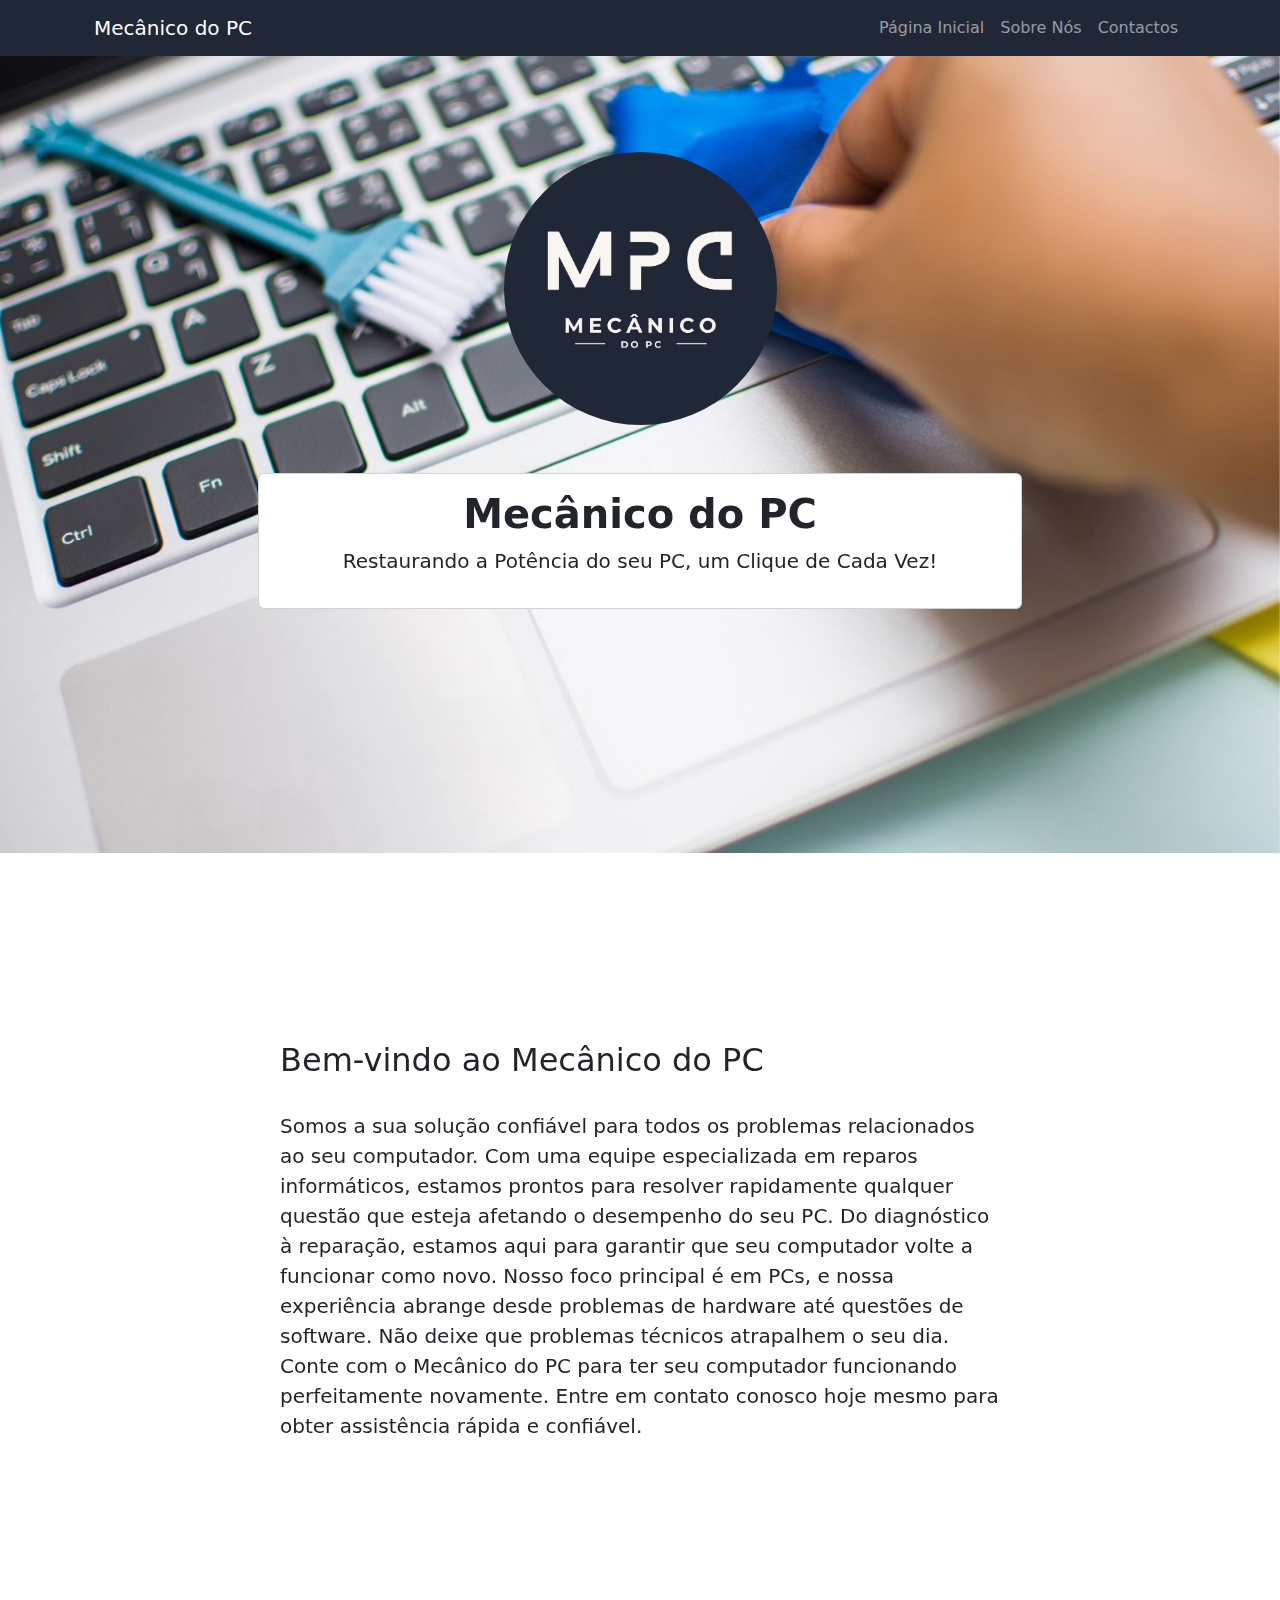
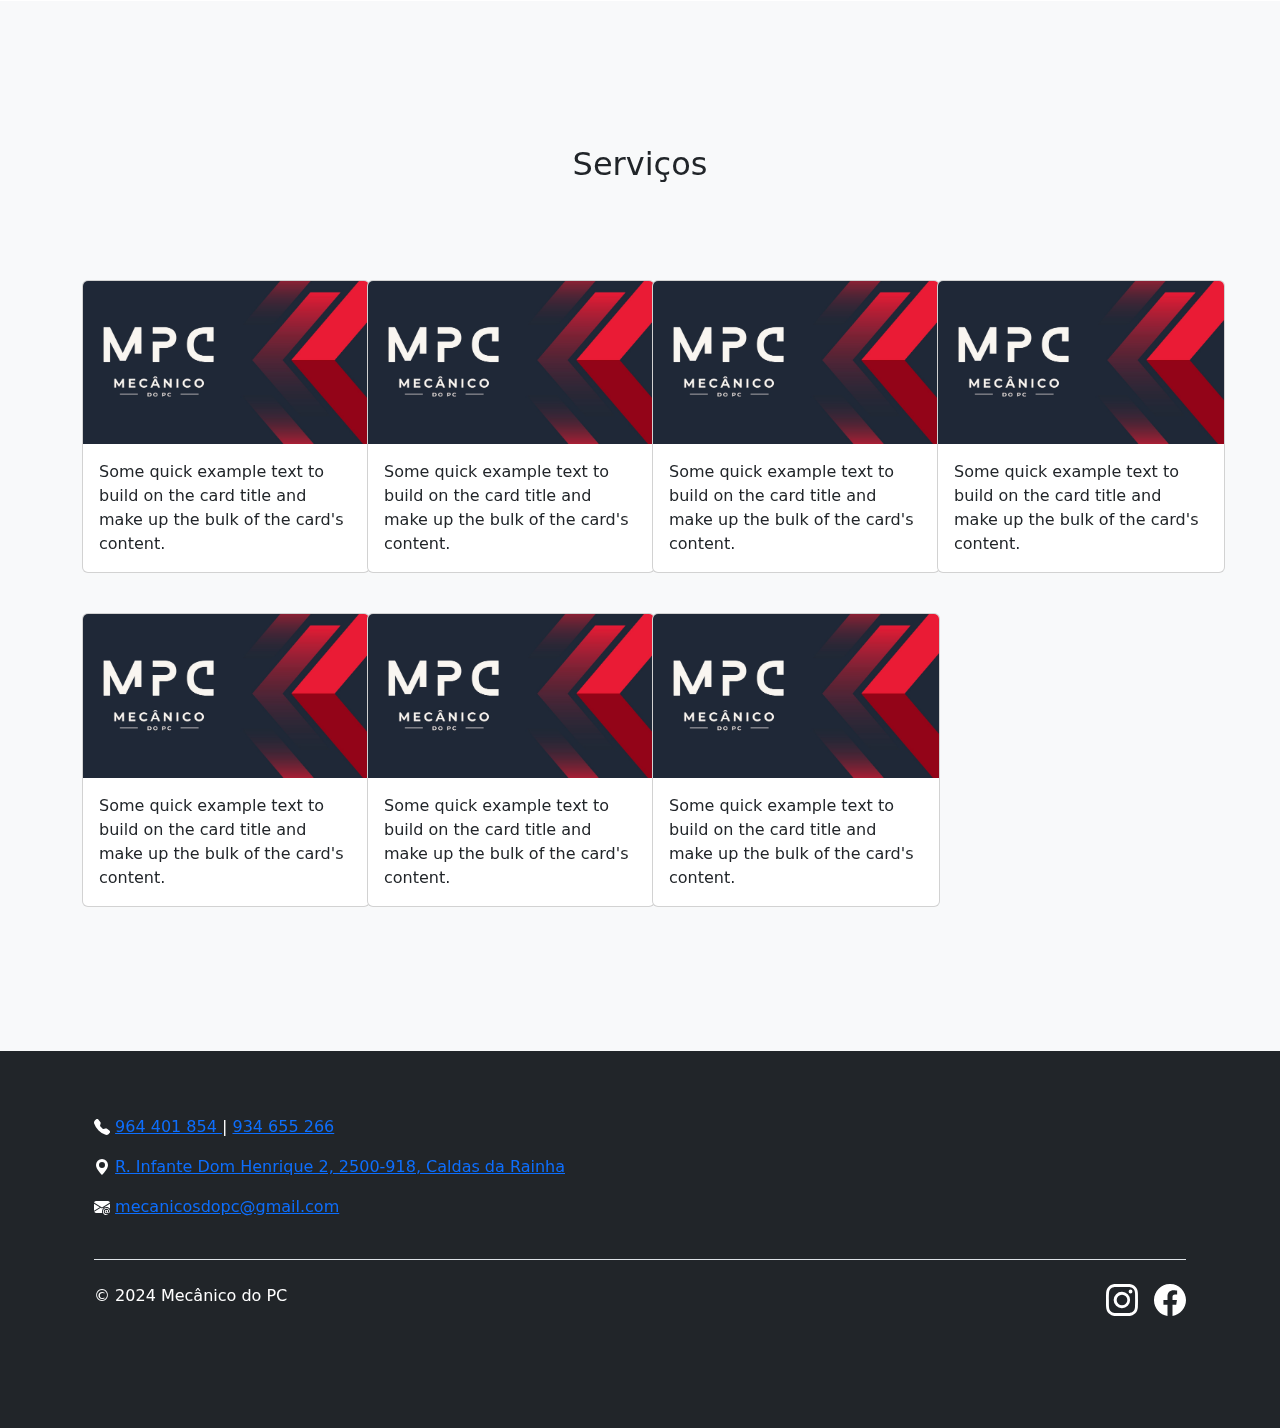
==== MecanicoPC - WebPage/index.html @ 9b8f2bbd "First Stone" ====
<!DOCTYPE html>
<html lang="en">

<head>
    <meta charset="utf-8" />
    <meta name="viewport" content="width=device-width, initial-scale=1, shrink-to-fit=no" />
    <meta name="description" content="" />
    <meta name="author" content="" />
    <title>Mecânico do PC</title>
    <link rel="icon" type="image/x-icon" href="assets/Circle Icon.png" />
    <!-- Core theme CSS (includes Bootstrap)-->
    <link href="css/styles.css" rel="stylesheet" />
</head>

<body id="page-top">
    <!-- Navigation-->
    <nav class="navbar navbar-expand-lg navbar-dark  fixed-top" style="background-color: #202737;">
        <div class="container px-4">
            <a class="navbar-brand" href="index.html">Mecânico do PC</a>
            <button class="navbar-toggler" type="button" data-bs-toggle="collapse" data-bs-target="#navbarResponsive"
                aria-controls="navbarResponsive" aria-expanded="false" aria-label="Toggle navigation"><span
                    class="navbar-toggler-icon"></span></button>
            <div class="collapse navbar-collapse" id="navbarResponsive">
                <ul class="navbar-nav ms-auto">
                    <li class="nav-item"><a class="nav-link" href="index.html">Página Inicial</a></li>
                    <li class="nav-item"><a class="nav-link" href="AboutUs.html">Sobre Nós</a></li>
                    <li class="nav-item"><a class="nav-link" href="Contactos.html">Contactos</a></li>
                </ul>
            </div>
        </div>
    </nav>
    <!-- Header with carousel in background -->
    <header style="position: relative;">
        <!-- Carrossel -->
        <div id="carouselExampleControls" class="carousel slide" data-bs-ride="carousel"
            style="position: absolute; top: 0; left: 0; right: 0; bottom: 0; z-index: -1;">
            <div class="carousel-inner">
                <div class="carousel-item active">
                    <img src="assets/1.jpg" class="d-block w-100" alt="...">
                </div>
                <div class="carousel-item">
                    <img src="assets/2.jpeg" class="d-block w-100" alt="...">
                </div>
                <div class="carousel-item">
                    <img src="assets/3.png" class="d-block w-100" alt="...">
                </div>
            </div>
        </div>

        <!-- Conteúdo sobre o carrossel -->
        <div class="container px-4 text-center">
            <img src="assets/WhatsApp Image 2024-03-18 at 19.06.22.jpeg" class="rounded-circle" width="25%" alt="">
            <br><br><br>
            <div class="card mx-auto" style="width: 70%;">
                <div class="card-body">

                    <h1 class="fw-bolder">Mecânico do PC</h1>
                    <p class="lead">Restaurando a Potência do seu PC, um Clique de Cada Vez!</p>
                </div>
            </div>
        </div>
    </header>

    <br><br>
    <br><br>
    <br><br>
    <br><br>
    <section>
        <div class="container px-4">
            <div class="row gx-4 justify-content-center">
                <div class="col-lg-8">
                    <h2>Bem-vindo ao Mecânico do PC</h2>
                    <br>
                    <p class="lead">Somos a sua solução confiável para todos os problemas relacionados ao seu
                        computador. Com uma equipe especializada em reparos informáticos, estamos prontos para resolver
                        rapidamente qualquer questão que esteja afetando o desempenho do seu PC.

                        Do diagnóstico à reparação, estamos aqui para garantir que seu computador volte a funcionar como
                        novo. Nosso foco principal é em PCs, e nossa experiência abrange desde problemas de hardware até
                        questões de software.

                        Não deixe que problemas técnicos atrapalhem o seu dia. Conte com o Mecânico do PC para ter seu
                        computador funcionando perfeitamente novamente. Entre em contato conosco hoje mesmo para obter
                        assistência rápida e confiável.</p>

                </div>
            </div>
        </div>
    </section>

    <!-- Services section-->
    <section class="bg-light">
        <h2 class="text-center">Serviços</h2>
        <br><br>
        <div class="container">
            <div class="row">

                <div class="col-md-3" style="padding-top: 40px;">
                    <div class="card" style="width: 18rem;">
                        <img class="card-img-top" src="assets/WhatsApp Image 2024-03-18 at 19.06.22(1).jpeg"
                            alt="Card image cap">
                        <div class="card-body">
                            <p class="card-text">Some quick example text to build on the card title and make up the
                                bulk of the card's content.</p>
                        </div>
                    </div>
                </div>
                <div class="col-md-3" style="padding-top: 40px;">
                    <div class="card" style="width: 18rem;">
                        <img class="card-img-top" src="assets/WhatsApp Image 2024-03-18 at 19.06.22(1).jpeg"
                            alt="Card image cap">
                        <div class="card-body">
                            <p class="card-text">Some quick example text to build on the card title and make up the
                                bulk of the card's content.</p>
                        </div>
                    </div>
                </div>
                <div class="col-md-3" style="padding-top: 40px;">
                    <div class="card" style="width: 18rem;">
                        <img class="card-img-top" src="assets/WhatsApp Image 2024-03-18 at 19.06.22(1).jpeg"
                            alt="Card image cap">
                        <div class="card-body">
                            <p class="card-text">Some quick example text to build on the card title and make up the
                                bulk of the card's content.</p>
                        </div>
                    </div>
                </div>
                <div class="col-md-3" style="padding-top: 40px;">
                    <div class="card" style="width: 18rem;">
                        <img class="card-img-top" src="assets/WhatsApp Image 2024-03-18 at 19.06.22(1).jpeg"
                            alt="Card image cap">
                        <div class="card-body">
                            <p class="card-text">Some quick example text to build on the card title and make up the
                                bulk of the card's content.</p>
                        </div>
                    </div>
                </div>
                <div class="col-md-3" style="padding-top: 40px;">
                    <div class="card" style="width: 18rem;">
                        <img class="card-img-top" src="assets/WhatsApp Image 2024-03-18 at 19.06.22(1).jpeg"
                            alt="Card image cap">
                        <div class="card-body">
                            <p class="card-text">Some quick example text to build on the card title and make up the
                                bulk of the card's content.</p>
                        </div>
                    </div>
                </div>
                <div class="col-md-3" style="padding-top: 40px;">
                    <div class="card" style="width: 18rem;">
                        <img class="card-img-top" src="assets/WhatsApp Image 2024-03-18 at 19.06.22(1).jpeg"
                            alt="Card image cap">
                        <div class="card-body">
                            <p class="card-text">Some quick example text to build on the card title and make up the
                                bulk of the card's content.</p>
                        </div>
                    </div>
                </div>
                <div class="col-md-3" style="padding-top: 40px;">
                    <div class="card" style="width: 18rem;">
                        <img class="card-img-top" src="assets/WhatsApp Image 2024-03-18 at 19.06.22(1).jpeg"
                            alt="Card image cap">
                            <div class="card-body">
                                <p class="card-text">Some quick example text to build on the card title and make up the
                                    bulk of the card's content.</p>
                                </div>
                            </div>
                        </div>
                        
                    </div>
                </div>
            </section>
            
            <!-- Footer-->
            <footer class="py-5 bg-dark" style="color: white;">
                <div class="container px-4">
            <div class="row">
                <div class="">
                    <div class="card-body">
                        <p class="card-text">
                        <p>
                            <svg xmlns="http://www.w3.org/2000/svg" width="16" height="16" fill="currentColor"
                                class="bi bi-telephone-fill" viewBox="0 0 16 16">
                                <path fill-rule="evenodd"
                                    d="M1.885.511a1.745 1.745 0 0 1 2.61.163L6.29 2.98c.329.423.445.974.315 1.494l-.547 2.19a.68.68 0 0 0 .178.643l2.457 2.457a.68.68 0 0 0 .644.178l2.189-.547a1.75 1.75 0 0 1 1.494.315l2.306 1.794c.829.645.905 1.87.163 2.611l-1.034 1.034c-.74.74-1.846 1.065-2.877.702a18.6 18.6 0 0 1-7.01-4.42 18.6 18.6 0 0 1-4.42-7.009c-.362-1.03-.037-2.137.703-2.877z" />
                            </svg>
                            <a href="tel:+351964401854">
                                964 401 854
                            </a> | <a href="tel:+351934655266">934 655 266</a>
                        </p>
                        <p>
                            <svg xmlns="http://www.w3.org/2000/svg" width="16" height="16" fill="currentColor"
                                class="bi bi-geo-alt-fill" viewBox="0 0 16 16">
                                <path
                                    d="M8 16s6-5.686 6-10A6 6 0 0 0 2 6c0 4.314 6 10 6 10m0-7a3 3 0 1 1 0-6 3 3 0 0 1 0 6" />
                            </svg>
                            <a href="https://www.google.com/maps/place/Expoeste/@39.412423,-9.144505,16z/data=!4m6!3m5!1s0xd18b3aa43da40f9:0xcb34d7ec82a744e7!8m2!3d39.4124233!4d-9.144505!16s%2Fg%2F11bwk0prp2?hl=pt-PT&entry=ttu"
                                target="_blank">
                                R. Infante Dom Henrique 2, 2500-918, Caldas da Rainha
                            </a>
                        </p>
                        <p>
                            <svg xmlns="http://www.w3.org/2000/svg" width="16" height="16" fill="currentColor"
                                class="bi bi-envelope-at-fill" viewBox="0 0 16 16">
                                <path
                                    d="M2 2A2 2 0 0 0 .05 3.555L8 8.414l7.95-4.859A2 2 0 0 0 14 2zm-2 9.8V4.698l5.803 3.546zm6.761-2.97-6.57 4.026A2 2 0 0 0 2 14h6.256A4.5 4.5 0 0 1 8 12.5a4.49 4.49 0 0 1 1.606-3.446l-.367-.225L8 9.586zM16 9.671V4.697l-5.803 3.546.338.208A4.5 4.5 0 0 1 12.5 8c1.414 0 2.675.652 3.5 1.671" />
                                <path
                                    d="M15.834 12.244c0 1.168-.577 2.025-1.587 2.025-.503 0-1.002-.228-1.12-.648h-.043c-.118.416-.543.643-1.015.643-.77 0-1.259-.542-1.259-1.434v-.529c0-.844.481-1.4 1.26-1.4.585 0 .87.333.953.63h.03v-.568h.905v2.19c0 .272.18.42.411.42.315 0 .639-.415.639-1.39v-.118c0-1.277-.95-2.326-2.484-2.326h-.04c-1.582 0-2.64 1.067-2.64 2.724v.157c0 1.867 1.237 2.654 2.57 2.654h.045c.507 0 .935-.07 1.18-.18v.731c-.219.1-.643.175-1.237.175h-.044C10.438 16 9 14.82 9 12.646v-.214C9 10.36 10.421 9 12.485 9h.035c2.12 0 3.314 1.43 3.314 3.034zm-4.04.21v.227c0 .586.227.8.581.8.31 0 .564-.17.564-.743v-.367c0-.516-.275-.708-.572-.708-.346 0-.573.245-.573.791" />
                            </svg>
                            <a href="mailto:mecanicodopc@gmail.com">
                                mecanicosdopc@gmail.com
                            </a>
                        </p>
                        </p>
                    </div>
                </div>
            </div>

            <div class="d-flex flex-column flex-sm-row justify-content-between py-4 my-4 border-top">
                <p>© 2024 Mecânico do PC</p>
                <ul class="list-unstyled d-flex">
                    <li class="ms-3"><a class="link-dark" href="#"><svg class="bi" width="24" height="24">
                                <use xlink:href="#twitter"></use>
                            </svg></a></li>
                    <li class="ms-3">
                        <a href="https://www.instagram.com/mecanico_do_pc?igsh=MTN3Zmh0dndzdmFkNg=="
                            style="color: currentColor;" target="_blank">
                            <svg xmlns="http://www.w3.org/2000/svg" width="32" height="32" fill="currentColor"
                                class="bi bi-instagram" viewBox="0 0 16 16">
                                <path
                                    d="M8 0C5.829 0 5.556.01 4.703.048 3.85.088 3.269.222 2.76.42a3.9 3.9 0 0 0-1.417.923A3.9 3.9 0 0 0 .42 2.76C.222 3.268.087 3.85.048 4.7.01 5.555 0 5.827 0 8.001c0 2.172.01 2.444.048 3.297.04.852.174 1.433.372 1.942.205.526.478.972.923 1.417.444.445.89.719 1.416.923.51.198 1.09.333 1.942.372C5.555 15.99 5.827 16 8 16s2.444-.01 3.298-.048c.851-.04 1.434-.174 1.943-.372a3.9 3.9 0 0 0 1.416-.923c.445-.445.718-.891.923-1.417.197-.509.332-1.09.372-1.942C15.99 10.445 16 10.173 16 8s-.01-2.445-.048-3.299c-.04-.851-.175-1.433-.372-1.941a3.9 3.9 0 0 0-.923-1.417A3.9 3.9 0 0 0 13.24.42c-.51-.198-1.092-.333-1.943-.372C10.443.01 10.172 0 7.998 0zm-.717 1.442h.718c2.136 0 2.389.007 3.232.046.78.035 1.204.166 1.486.275.373.145.64.319.92.599s.453.546.598.92c.11.281.24.705.275 1.485.039.843.047 1.096.047 3.231s-.008 2.389-.047 3.232c-.035.78-.166 1.203-.275 1.485a2.5 2.5 0 0 1-.599.919c-.28.28-.546.453-.92.598-.28.11-.704.24-1.485.276-.843.038-1.096.047-3.232.047s-2.39-.009-3.233-.047c-.78-.036-1.203-.166-1.485-.276a2.5 2.5 0 0 1-.92-.598 2.5 2.5 0 0 1-.6-.92c-.109-.281-.24-.705-.275-1.485-.038-.843-.046-1.096-.046-3.233s.008-2.388.046-3.231c.036-.78.166-1.204.276-1.486.145-.373.319-.64.599-.92s.546-.453.92-.598c.282-.11.705-.24 1.485-.276.738-.034 1.024-.044 2.515-.045zm4.988 1.328a.96.96 0 1 0 0 1.92.96.96 0 0 0 0-1.92m-4.27 1.122a4.109 4.109 0 1 0 0 8.217 4.109 4.109 0 0 0 0-8.217m0 1.441a2.667 2.667 0 1 1 0 5.334 2.667 2.667 0 0 1 0-5.334" />
                            </svg></a>
                    </li>
                    <li class="ms-3">
                        <a href="https://www.facebook.com/profile.php?id=100095373318937" style="color: currentColor;"
                            target="_blank">
                            <svg xmlns="http://www.w3.org/2000/svg" width="32" height="32" fill="currentColor"
                                class="bi bi-facebook" viewBox="0 0 16 16">
                                <path
                                    d="M16 8.049c0-4.446-3.582-8.05-8-8.05C3.58 0-.002 3.603-.002 8.05c0 4.017 2.926 7.347 6.75 7.951v-5.625h-2.03V8.05H6.75V6.275c0-2.017 1.195-3.131 3.022-3.131.876 0 1.791.157 1.791.157v1.98h-1.009c-.993 0-1.303.621-1.303 1.258v1.51h2.218l-.354 2.326H9.25V16c3.824-.604 6.75-3.934 6.75-7.951" />
                            </svg>
                            </svg></a>
                    </li>
                </ul>
            </div>
        </div>
    </footer>


    
    <!-- Bootstrap core JS-->
    <script src="https://cdn.jsdelivr.net/npm/bootstrap@5.2.3/dist/js/bootstrap.bundle.min.js"></script>
    <!-- Core theme JS-->
    <script src="js/scripts.js"></script>
    <script src="https://ajax.googleapis.com/ajax/libs/jquery/3.5.1/jquery.min.js"></script>
    <script src="https://cdnjs.cloudflare.com/ajax/libs/popper.js/1.16.0/umd/popper.min.js"></script>
    <script src="https://maxcdn.bootstrapcdn.com/bootstrap/4.5.2/js/bootstrap.min.js"></script>

    <script>
        $(document).ready(function () {
            // Inicia o carrossel
            $('.carousel').carousel();

            // Define o intervalo de transição dos slides (em milissegundos)
            $('.carousel').carousel({
                interval: 2000 // Altere para o valor desejado
            });
        });
    </script>


</body>

</html>
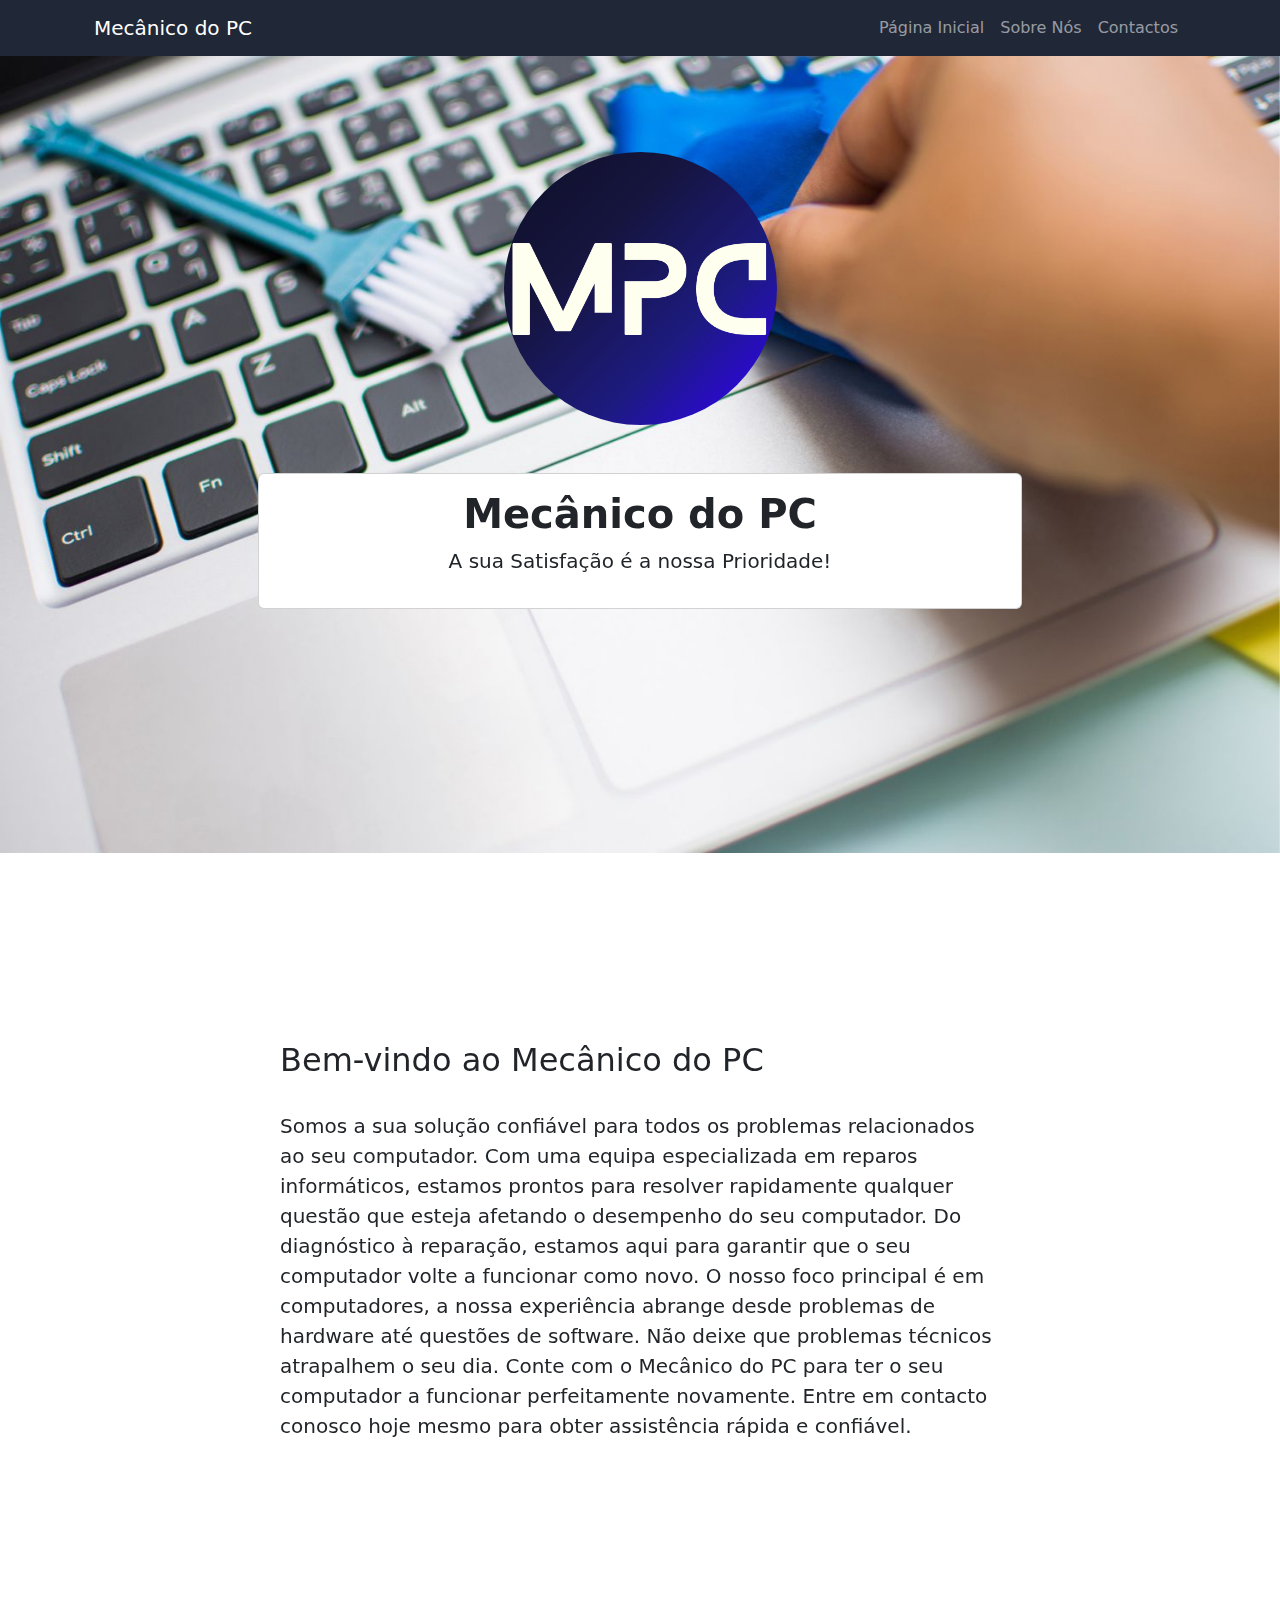
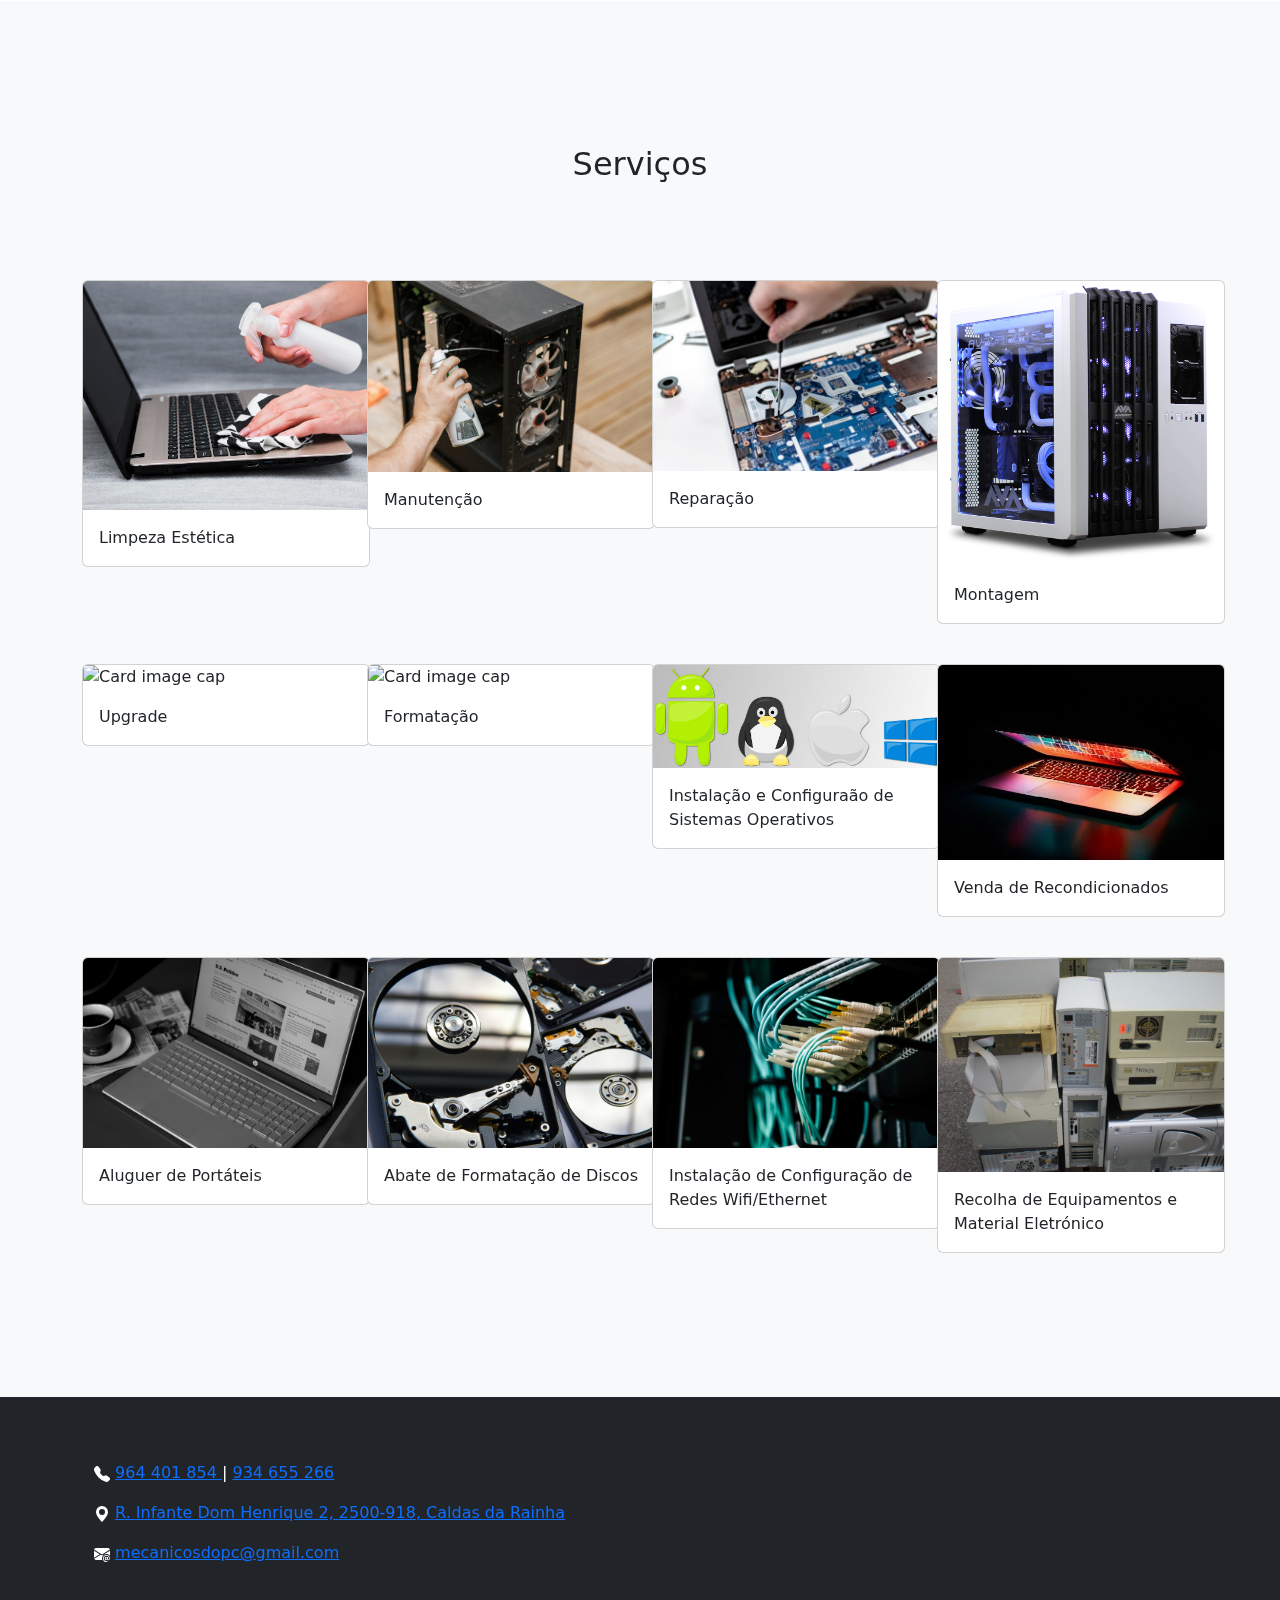
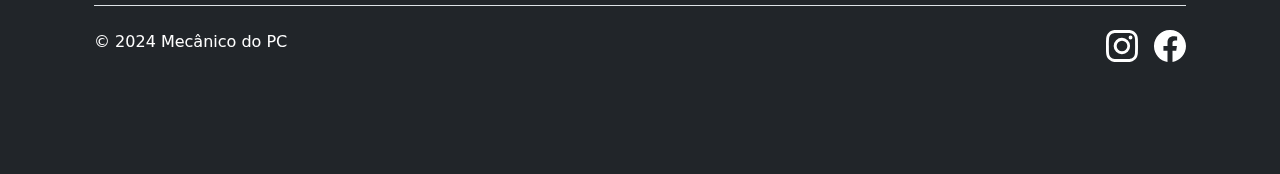
==== commit 97ba9136: "index changes" ====
--- a/MecanicoPC - WebPage/index.html
+++ b/MecanicoPC - WebPage/index.html
@@ -7,7 +7,7 @@
     <meta name="description" content="" />
     <meta name="author" content="" />
     <title>Mecânico do PC</title>
-    <link rel="icon" type="image/x-icon" href="assets/Circle Icon.png" />
+    <link rel="icon" type="image/x-icon" href="assets/Logo.png" />
     <!-- Core theme CSS (includes Bootstrap)-->
     <link href="css/styles.css" rel="stylesheet" />
 </head>
@@ -49,13 +49,13 @@
 
         <!-- Conteúdo sobre o carrossel -->
         <div class="container px-4 text-center">
-            <img src="assets/WhatsApp Image 2024-03-18 at 19.06.22.jpeg" class="rounded-circle" width="25%" alt="">
+            <img src="assets/Logo.png" class="rounded-circle" width="25%" alt="">
             <br><br><br>
             <div class="card mx-auto" style="width: 70%;">
                 <div class="card-body">
 
                     <h1 class="fw-bolder">Mecânico do PC</h1>
-                    <p class="lead">Restaurando a Potência do seu PC, um Clique de Cada Vez!</p>
+                    <p class="lead">A sua Satisfação é a nossa Prioridade!</p>
                 </div>
             </div>
         </div>
@@ -72,15 +72,15 @@
                     <h2>Bem-vindo ao Mecânico do PC</h2>
                     <br>
                     <p class="lead">Somos a sua solução confiável para todos os problemas relacionados ao seu
-                        computador. Com uma equipe especializada em reparos informáticos, estamos prontos para resolver
-                        rapidamente qualquer questão que esteja afetando o desempenho do seu PC.
-
-                        Do diagnóstico à reparação, estamos aqui para garantir que seu computador volte a funcionar como
-                        novo. Nosso foco principal é em PCs, e nossa experiência abrange desde problemas de hardware até
+                        computador. Com uma equipa especializada em reparos informáticos, estamos prontos para resolver
+                        rapidamente qualquer questão que esteja afetando o desempenho do seu computador.
+
+                        Do diagnóstico à reparação, estamos aqui para garantir que o seu computador volte a funcionar como
+                        novo. O nosso foco principal é em computadores, a nossa experiência abrange desde problemas de hardware até
                         questões de software.
 
-                        Não deixe que problemas técnicos atrapalhem o seu dia. Conte com o Mecânico do PC para ter seu
-                        computador funcionando perfeitamente novamente. Entre em contato conosco hoje mesmo para obter
+                        Não deixe que problemas técnicos atrapalhem o seu dia. Conte com o Mecânico do PC para ter o seu
+                        computador a funcionar perfeitamente novamente. Entre em contacto conosco hoje mesmo para obter
                         assistência rápida e confiável.</p>
 
                 </div>
@@ -97,77 +97,115 @@
 
                 <div class="col-md-3" style="padding-top: 40px;">
                     <div class="card" style="width: 18rem;">
-                        <img class="card-img-top" src="assets/WhatsApp Image 2024-03-18 at 19.06.22(1).jpeg"
-                            alt="Card image cap">
-                        <div class="card-body">
-                            <p class="card-text">Some quick example text to build on the card title and make up the
-                                bulk of the card's content.</p>
-                        </div>
-                    </div>
-                </div>
-                <div class="col-md-3" style="padding-top: 40px;">
-                    <div class="card" style="width: 18rem;">
-                        <img class="card-img-top" src="assets/WhatsApp Image 2024-03-18 at 19.06.22(1).jpeg"
-                            alt="Card image cap">
-                        <div class="card-body">
-                            <p class="card-text">Some quick example text to build on the card title and make up the
-                                bulk of the card's content.</p>
-                        </div>
-                    </div>
-                </div>
-                <div class="col-md-3" style="padding-top: 40px;">
-                    <div class="card" style="width: 18rem;">
-                        <img class="card-img-top" src="assets/WhatsApp Image 2024-03-18 at 19.06.22(1).jpeg"
-                            alt="Card image cap">
-                        <div class="card-body">
-                            <p class="card-text">Some quick example text to build on the card title and make up the
-                                bulk of the card's content.</p>
-                        </div>
-                    </div>
-                </div>
-                <div class="col-md-3" style="padding-top: 40px;">
-                    <div class="card" style="width: 18rem;">
-                        <img class="card-img-top" src="assets/WhatsApp Image 2024-03-18 at 19.06.22(1).jpeg"
-                            alt="Card image cap">
-                        <div class="card-body">
-                            <p class="card-text">Some quick example text to build on the card title and make up the
-                                bulk of the card's content.</p>
-                        </div>
-                    </div>
-                </div>
-                <div class="col-md-3" style="padding-top: 40px;">
-                    <div class="card" style="width: 18rem;">
-                        <img class="card-img-top" src="assets/WhatsApp Image 2024-03-18 at 19.06.22(1).jpeg"
-                            alt="Card image cap">
-                        <div class="card-body">
-                            <p class="card-text">Some quick example text to build on the card title and make up the
-                                bulk of the card's content.</p>
-                        </div>
-                    </div>
-                </div>
-                <div class="col-md-3" style="padding-top: 40px;">
-                    <div class="card" style="width: 18rem;">
-                        <img class="card-img-top" src="assets/WhatsApp Image 2024-03-18 at 19.06.22(1).jpeg"
-                            alt="Card image cap">
-                        <div class="card-body">
-                            <p class="card-text">Some quick example text to build on the card title and make up the
-                                bulk of the card's content.</p>
-                        </div>
-                    </div>
-                </div>
-                <div class="col-md-3" style="padding-top: 40px;">
-                    <div class="card" style="width: 18rem;">
-                        <img class="card-img-top" src="assets/WhatsApp Image 2024-03-18 at 19.06.22(1).jpeg"
+                        <img class="card-img-top" src="assets/limpeza.jpg"
+                            alt="Card image cap">
+                        <div class="card-body">
+                            <p class="card-text">Limpeza Estética</p>
+                        </div>
+                    </div>
+                </div>
+                <div class="col-md-3" style="padding-top: 40px;">
+                    <div class="card" style="width: 18rem;">
+                        <img class="card-img-top" src="assets/manutencao.jpg"
+                            alt="Card image cap">
+                        <div class="card-body">
+                            <p class="card-text">Manutenção</p>
+                        </div>
+                    </div>
+                </div>
+                <div class="col-md-3" style="padding-top: 40px;">
+                    <div class="card" style="width: 18rem;">
+                        <img class="card-img-top" src="assets/reparacao.jpeg"
+                            alt="Card image cap">
+                        <div class="card-body">
+                            <p class="card-text">Reparação</p>
+                        </div>
+                    </div>
+                </div>
+                <div class="col-md-3" style="padding-top: 40px;">
+                    <div class="card" style="width: 18rem;">
+                        <img class="card-img-top" src="assets/montagem.png"
+                            alt="Card image cap">
+                        <div class="card-body">
+                            <p class="card-text">Montagem</p>
+                        </div>
+                    </div>
+                </div>
+                <div class="col-md-3" style="padding-top: 40px;">
+                    <div class="card" style="width: 18rem;">
+                        <img class="card-img-top" src="assets/upgrade.jpg"
+                            alt="Card image cap">
+                        <div class="card-body">
+                            <p class="card-text">Upgrade</p>
+                        </div>
+                    </div>
+                </div>
+                <div class="col-md-3" style="padding-top: 40px;">
+                    <div class="card" style="width: 18rem;">
+                        <img class="card-img-top" src="assets/formatacao.jpg"
+                            alt="Card image cap">
+                        <div class="card-body">
+                            <p class="card-text">Formatação</p>
+                        </div>
+                    </div>
+                </div>
+                <div class="col-md-3" style="padding-top: 40px;">
+                    <div class="card" style="width: 18rem;">
+                        <img class="card-img-top" src="assets/sistemas_operativos.jpg"
                             alt="Card image cap">
                             <div class="card-body">
-                                <p class="card-text">Some quick example text to build on the card title and make up the
-                                    bulk of the card's content.</p>
+                                <p class="card-text">Instalação e Configuraão de Sistemas Operativos</p>
                                 </div>
                             </div>
                         </div>
-                        
-                    </div>
-                </div>
+                
+                <div class="col-md-3" style="padding-top: 40px;">       <!-- adicionado por PATRÍCIO-->
+                    <div class="card" style="width: 18rem;">
+                        <img class="card-img-top" src="assets/recondicionados.png"
+                            alt="Card image cap">
+                        <div class="card-body">
+                            <p class="card-text">Venda de Recondicionados</p>
+                        </div>
+                    </div>
+                </div>
+                <div class="col-md-3" style="padding-top: 40px;">       <!-- adicionado por PATRÍCIO-->
+                    <div class="card" style="width: 18rem;">
+                        <img class="card-img-top" src="assets/aluguer.jpg"
+                            alt="Card image cap">
+                        <div class="card-body">
+                            <p class="card-text">Aluguer de Portáteis</p>
+                        </div>
+                    </div>
+                </div>
+                <div class="col-md-3" style="padding-top: 40px;">       <!-- adicionado por PATRÍCIO-->
+                    <div class="card" style="width: 18rem;">
+                        <img class="card-img-top" src="assets/discos.jpg"
+                            alt="Card image cap">
+                        <div class="card-body">
+                            <p class="card-text">Abate de Formatação de Discos</p>
+                        </div>
+                    </div>
+                </div>
+                <div class="col-md-3" style="padding-top: 40px;">       <!-- adicionado por PATRÍCIO-->
+                    <div class="card" style="width: 18rem;">
+                        <img class="card-img-top" src="assets/networkjpeg.jpeg"
+                            alt="Card image cap">
+                        <div class="card-body">
+                            <p class="card-text">Instalação de Configuração de Redes Wifi/Ethernet</p>
+                        </div>
+                    </div>
+                </div>
+                <div class="col-md-3" style="padding-top: 40px;">       <!-- adicionado por PATRÍCIO-->
+                    <div class="card" style="width: 18rem;">
+                        <img class="card-img-top" src="assets/recolha.jpg"
+                            alt="Card image cap">
+                        <div class="card-body">
+                            <p class="card-text">Recolha de Equipamentos e Material Eletrónico</p>
+                        </div>
+                    </div>
+                </div>
+            </div>
+            </div>
             </section>
             
             <!-- Footer-->
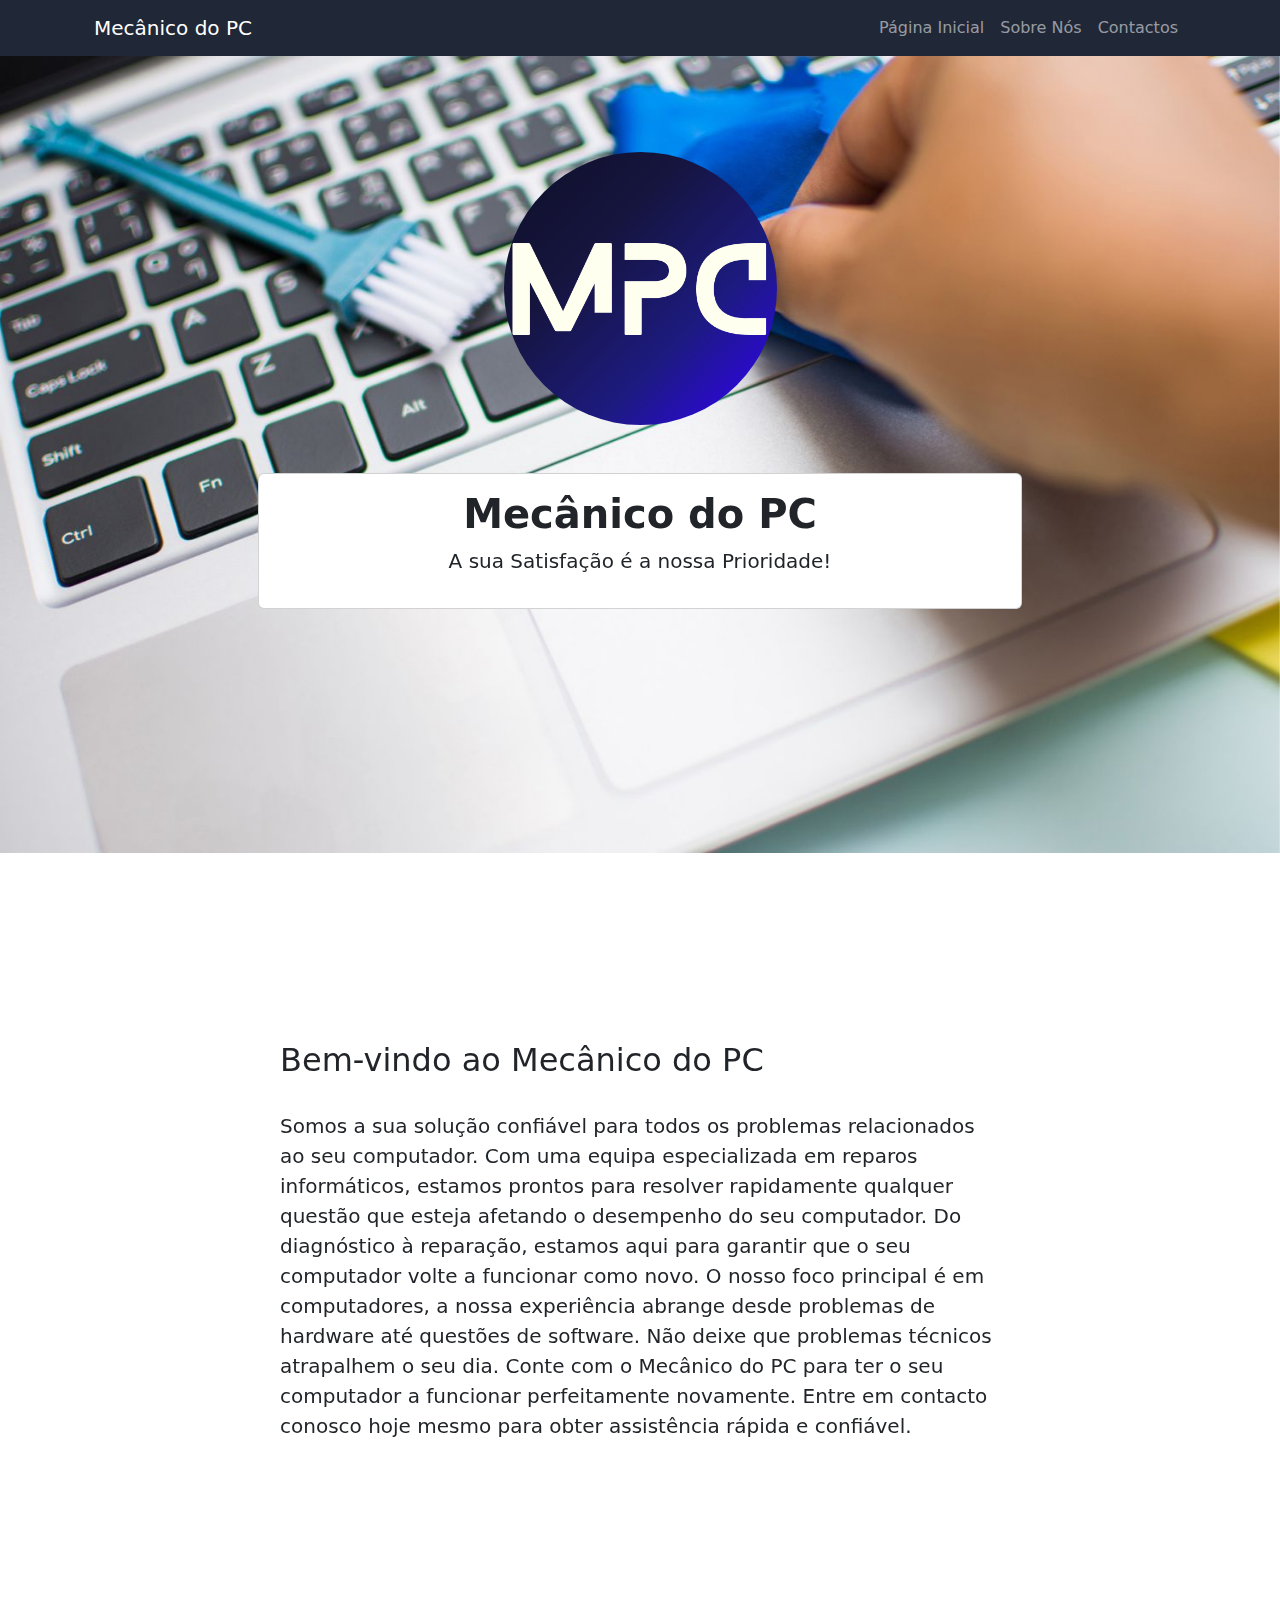
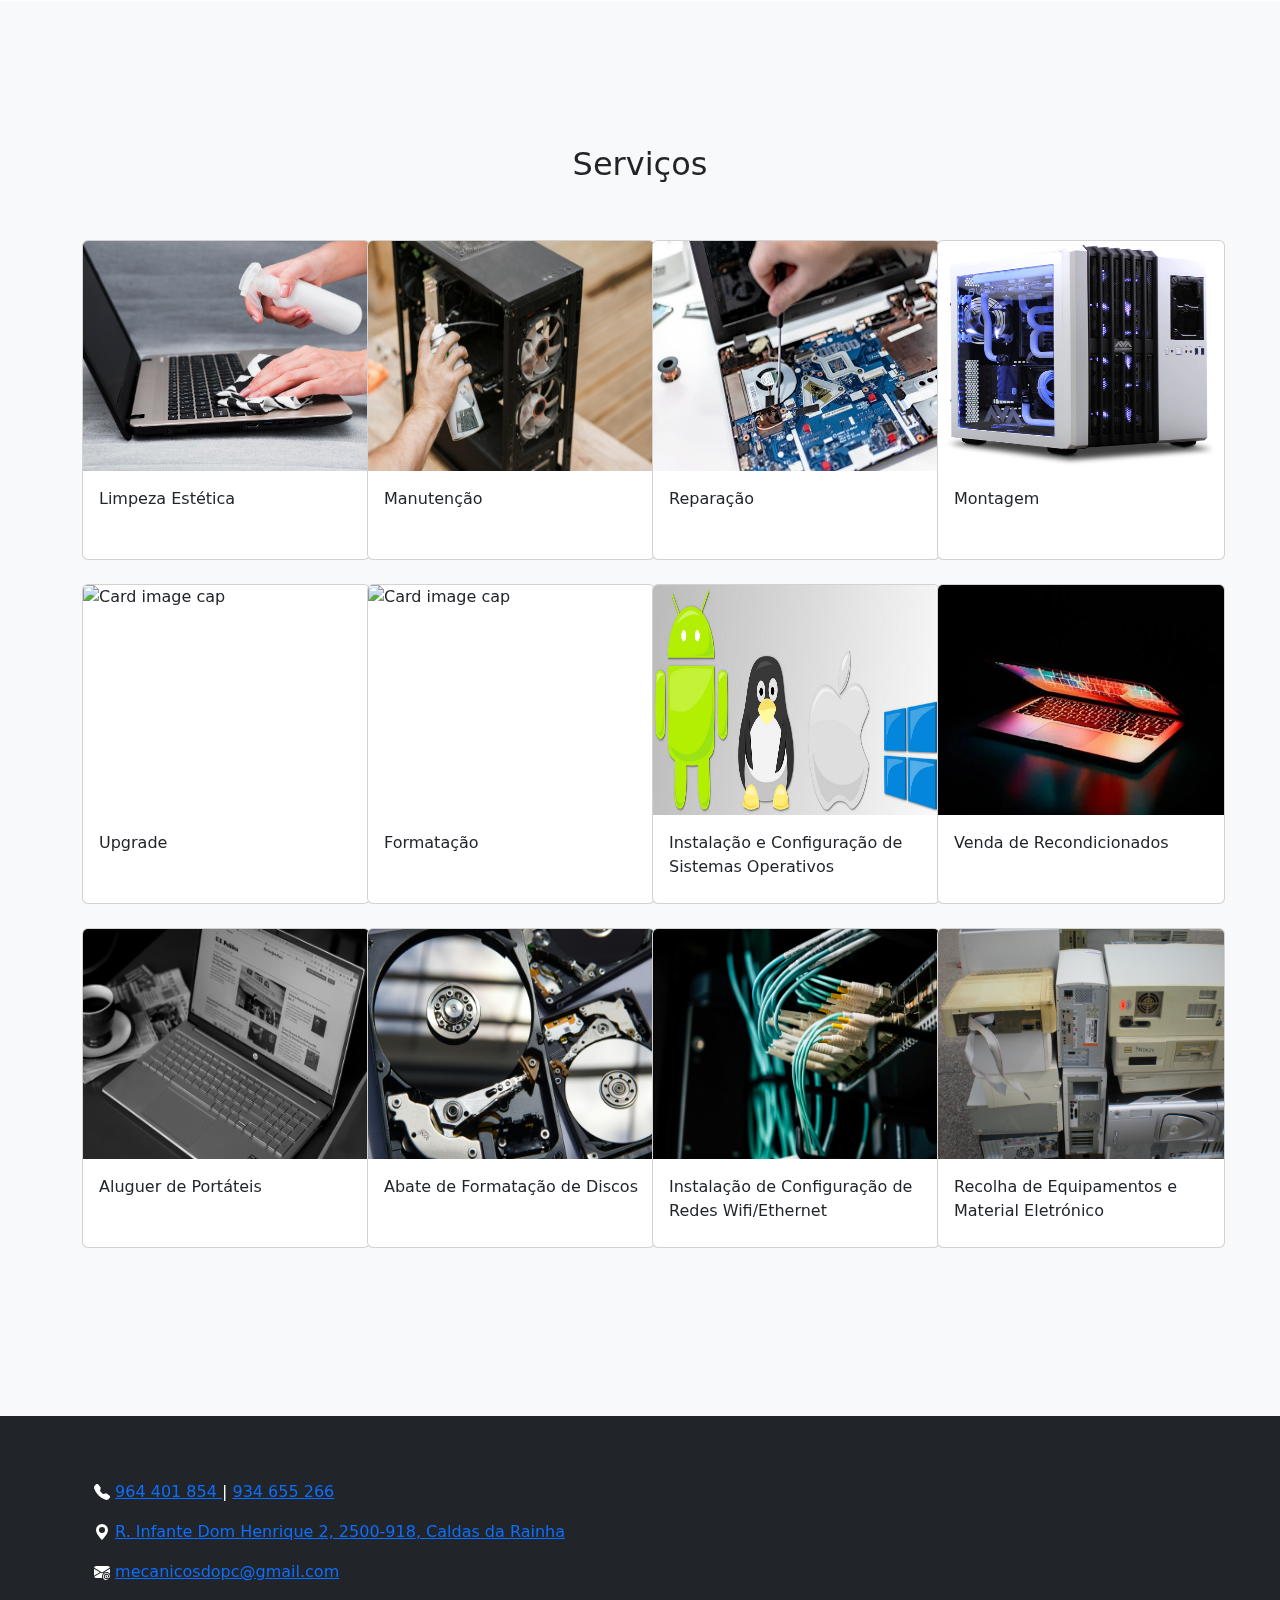
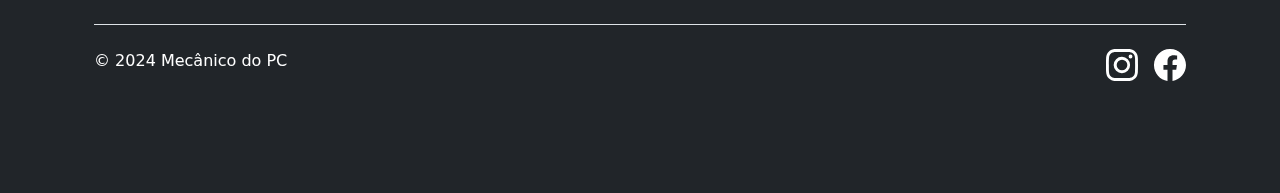
==== commit bb8b2632: "Update index.html" ====
--- a/MecanicoPC - WebPage/index.html
+++ b/MecanicoPC - WebPage/index.html
@@ -75,8 +75,10 @@
                         computador. Com uma equipa especializada em reparos informáticos, estamos prontos para resolver
                         rapidamente qualquer questão que esteja afetando o desempenho do seu computador.
 
-                        Do diagnóstico à reparação, estamos aqui para garantir que o seu computador volte a funcionar como
-                        novo. O nosso foco principal é em computadores, a nossa experiência abrange desde problemas de hardware até
+                        Do diagnóstico à reparação, estamos aqui para garantir que o seu computador volte a funcionar
+                        como
+                        novo. O nosso foco principal é em computadores, a nossa experiência abrange desde problemas de
+                        hardware até
                         questões de software.
 
                         Não deixe que problemas técnicos atrapalhem o seu dia. Conte com o Mecânico do PC para ter o seu
@@ -94,123 +96,110 @@
         <br><br>
         <div class="container">
             <div class="row">
-
-                <div class="col-md-3" style="padding-top: 40px;">
-                    <div class="card" style="width: 18rem;">
-                        <img class="card-img-top" src="assets/limpeza.jpg"
-                            alt="Card image cap">
+                <div class="col-md-3 mb-4">
+                    <div class="card" style="width: 18rem; height: 20rem;">
+                        <img class="card-img-top" src="assets/limpeza.jpg" alt="Card image cap" style="width: 286px; height: 230px;">
                         <div class="card-body">
                             <p class="card-text">Limpeza Estética</p>
                         </div>
                     </div>
                 </div>
-                <div class="col-md-3" style="padding-top: 40px;">
-                    <div class="card" style="width: 18rem;">
-                        <img class="card-img-top" src="assets/manutencao.jpg"
-                            alt="Card image cap">
+                <div class="col-md-3 mb-4">
+                    <div class="card" style="width: 18rem; height: 20rem;">
+                        <img class="card-img-top" src="assets/manutencao.jpg" alt="Card image cap" style="width: 286px; height: 230px;">
                         <div class="card-body">
                             <p class="card-text">Manutenção</p>
                         </div>
                     </div>
                 </div>
-                <div class="col-md-3" style="padding-top: 40px;">
-                    <div class="card" style="width: 18rem;">
-                        <img class="card-img-top" src="assets/reparacao.jpeg"
-                            alt="Card image cap">
+                <div class="col-md-3 mb-4">
+                    <div class="card" style="width: 18rem; height: 20rem;">
+                        <img class="card-img-top" src="assets/reparacao.jpeg" alt="Card image cap" style="width: 286px; height: 230px;">
                         <div class="card-body">
                             <p class="card-text">Reparação</p>
                         </div>
                     </div>
                 </div>
-                <div class="col-md-3" style="padding-top: 40px;">
-                    <div class="card" style="width: 18rem;">
-                        <img class="card-img-top" src="assets/montagem.png"
-                            alt="Card image cap">
+                <div class="col-md-3 mb-4">
+                    <div class="card" style="width: 18rem; height: 20rem;">
+                        <img class="card-img-top" src="assets/montagem.png" alt="Card image cap" style="width: 286px; height: 230px;">
                         <div class="card-body">
                             <p class="card-text">Montagem</p>
                         </div>
                     </div>
                 </div>
-                <div class="col-md-3" style="padding-top: 40px;">
-                    <div class="card" style="width: 18rem;">
-                        <img class="card-img-top" src="assets/upgrade.jpg"
-                            alt="Card image cap">
+                <div class="col-md-3 mb-4">
+                    <div class="card" style="width: 18rem; height: 20rem;">
+                        <img class="card-img-top" src="assets/upgrade.jpg" alt="Card image cap" style="width: 286px; height: 230px;">
                         <div class="card-body">
                             <p class="card-text">Upgrade</p>
                         </div>
                     </div>
                 </div>
-                <div class="col-md-3" style="padding-top: 40px;">
-                    <div class="card" style="width: 18rem;">
-                        <img class="card-img-top" src="assets/formatacao.jpg"
-                            alt="Card image cap">
+                <div class="col-md-3 mb-4">
+                    <div class="card" style="width: 18rem; height: 20rem;">
+                        <img class="card-img-top" src="assets/formatacao.jpg" alt="Card image cap" style="width: 286px; height: 230px;">
                         <div class="card-body">
                             <p class="card-text">Formatação</p>
                         </div>
                     </div>
                 </div>
-                <div class="col-md-3" style="padding-top: 40px;">
-                    <div class="card" style="width: 18rem;">
-                        <img class="card-img-top" src="assets/sistemas_operativos.jpg"
-                            alt="Card image cap">
-                            <div class="card-body">
-                                <p class="card-text">Instalação e Configuraão de Sistemas Operativos</p>
-                                </div>
-                            </div>
-                        </div>
-                
-                <div class="col-md-3" style="padding-top: 40px;">       <!-- adicionado por PATRÍCIO-->
-                    <div class="card" style="width: 18rem;">
-                        <img class="card-img-top" src="assets/recondicionados.png"
-                            alt="Card image cap">
+                <div class="col-md-3 mb-4">
+                    <div class="card" style="width: 18rem; height: 20rem;">
+                        <img class="card-img-top" src="assets/sistemas_operativos.jpg" alt="Card image cap" style="width: 286px; height: 230px;">
+                        <div class="card-body">
+                            <p class="card-text">Instalação e Configuração de Sistemas Operativos</p>
+                        </div>
+                    </div>
+                </div>
+                <div class="col-md-3 mb-4">
+                    <div class="card" style="width: 18rem; height: 20rem;">
+                        <img class="card-img-top" src="assets/recondicionados.png" alt="Card image cap" style="width: 286px; height: 230px;">
                         <div class="card-body">
                             <p class="card-text">Venda de Recondicionados</p>
                         </div>
                     </div>
                 </div>
-                <div class="col-md-3" style="padding-top: 40px;">       <!-- adicionado por PATRÍCIO-->
-                    <div class="card" style="width: 18rem;">
-                        <img class="card-img-top" src="assets/aluguer.jpg"
-                            alt="Card image cap">
+                <div class="col-md-3 mb-4">
+                    <div class="card" style="width: 18rem; height: 20rem;">
+                        <img class="card-img-top" src="assets/aluguer.jpg" alt="Card image cap" style="width: 286px; height: 230px;">
                         <div class="card-body">
                             <p class="card-text">Aluguer de Portáteis</p>
                         </div>
                     </div>
                 </div>
-                <div class="col-md-3" style="padding-top: 40px;">       <!-- adicionado por PATRÍCIO-->
-                    <div class="card" style="width: 18rem;">
-                        <img class="card-img-top" src="assets/discos.jpg"
-                            alt="Card image cap">
+                <div class="col-md-3 mb-4">
+                    <div class="card" style="width: 18rem; height: 20rem;">
+                        <img class="card-img-top" src="assets/discos.jpg" alt="Card image cap" style="width: 286px; height: 230px;">
                         <div class="card-body">
                             <p class="card-text">Abate de Formatação de Discos</p>
                         </div>
                     </div>
                 </div>
-                <div class="col-md-3" style="padding-top: 40px;">       <!-- adicionado por PATRÍCIO-->
-                    <div class="card" style="width: 18rem;">
-                        <img class="card-img-top" src="assets/networkjpeg.jpeg"
-                            alt="Card image cap">
+                <div class="col-md-3 mb-4">
+                    <div class="card" style="width: 18rem; height: 20rem;">
+                        <img class="card-img-top" src="assets/networkjpeg.jpeg" alt="Card image cap" style="width: 286px; height: 230px;">
                         <div class="card-body">
                             <p class="card-text">Instalação de Configuração de Redes Wifi/Ethernet</p>
                         </div>
                     </div>
                 </div>
-                <div class="col-md-3" style="padding-top: 40px;">       <!-- adicionado por PATRÍCIO-->
-                    <div class="card" style="width: 18rem;">
-                        <img class="card-img-top" src="assets/recolha.jpg"
-                            alt="Card image cap">
+                <div class="col-md-3 mb-4">
+                    <div class="card" style="width: 18rem; height: 20rem;">
+                        <img class="card-img-top" src="assets/recolha.jpg" alt="Card image cap" style="width: 286px; height: 230px;">
                         <div class="card-body">
                             <p class="card-text">Recolha de Equipamentos e Material Eletrónico</p>
                         </div>
                     </div>
                 </div>
             </div>
-            </div>
-            </section>
-            
-            <!-- Footer-->
-            <footer class="py-5 bg-dark" style="color: white;">
-                <div class="container px-4">
+        </div>
+        
+    </section>
+
+    <!-- Footer-->
+    <footer class="py-5 bg-dark" style="color: white;">
+        <div class="container px-4">
             <div class="row">
                 <div class="">
                     <div class="card-body">
@@ -284,7 +273,7 @@
     </footer>
 
 
-    
+
     <!-- Bootstrap core JS-->
     <script src="https://cdn.jsdelivr.net/npm/bootstrap@5.2.3/dist/js/bootstrap.bundle.min.js"></script>
     <!-- Core theme JS-->
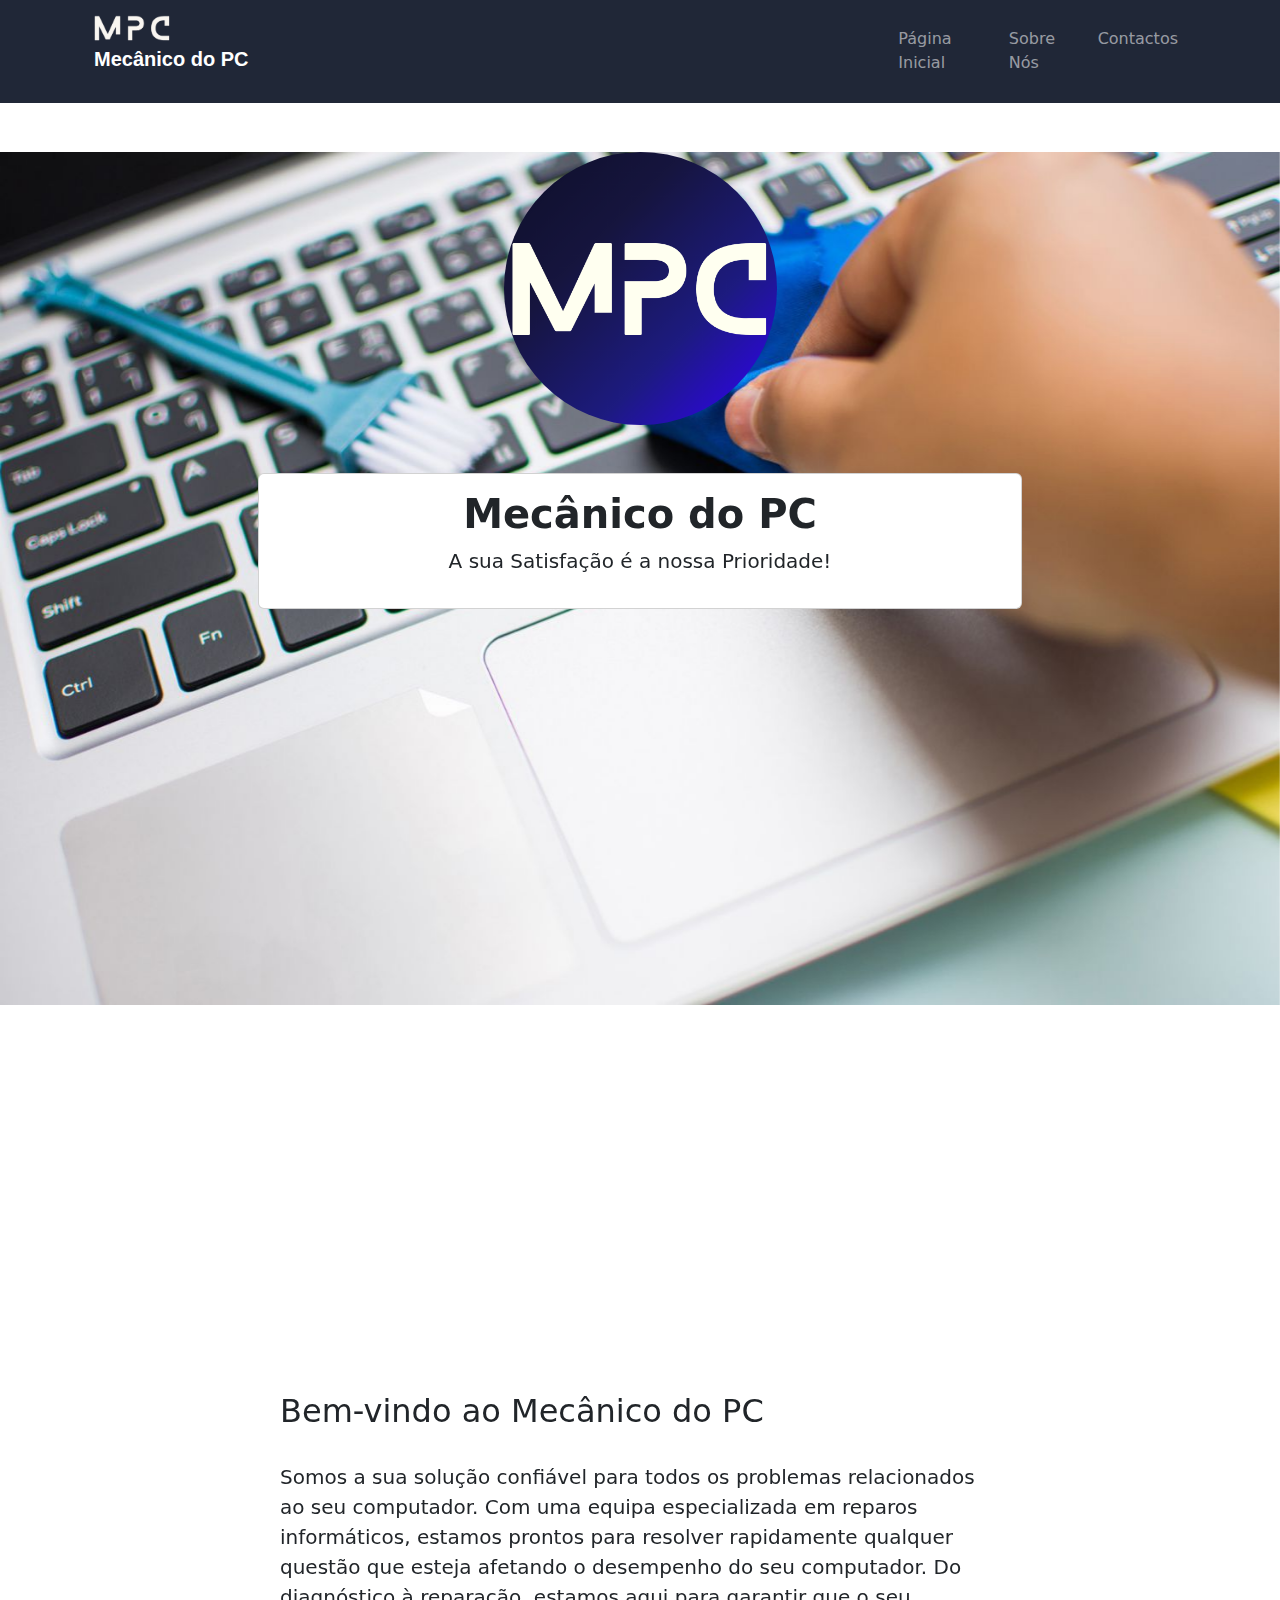
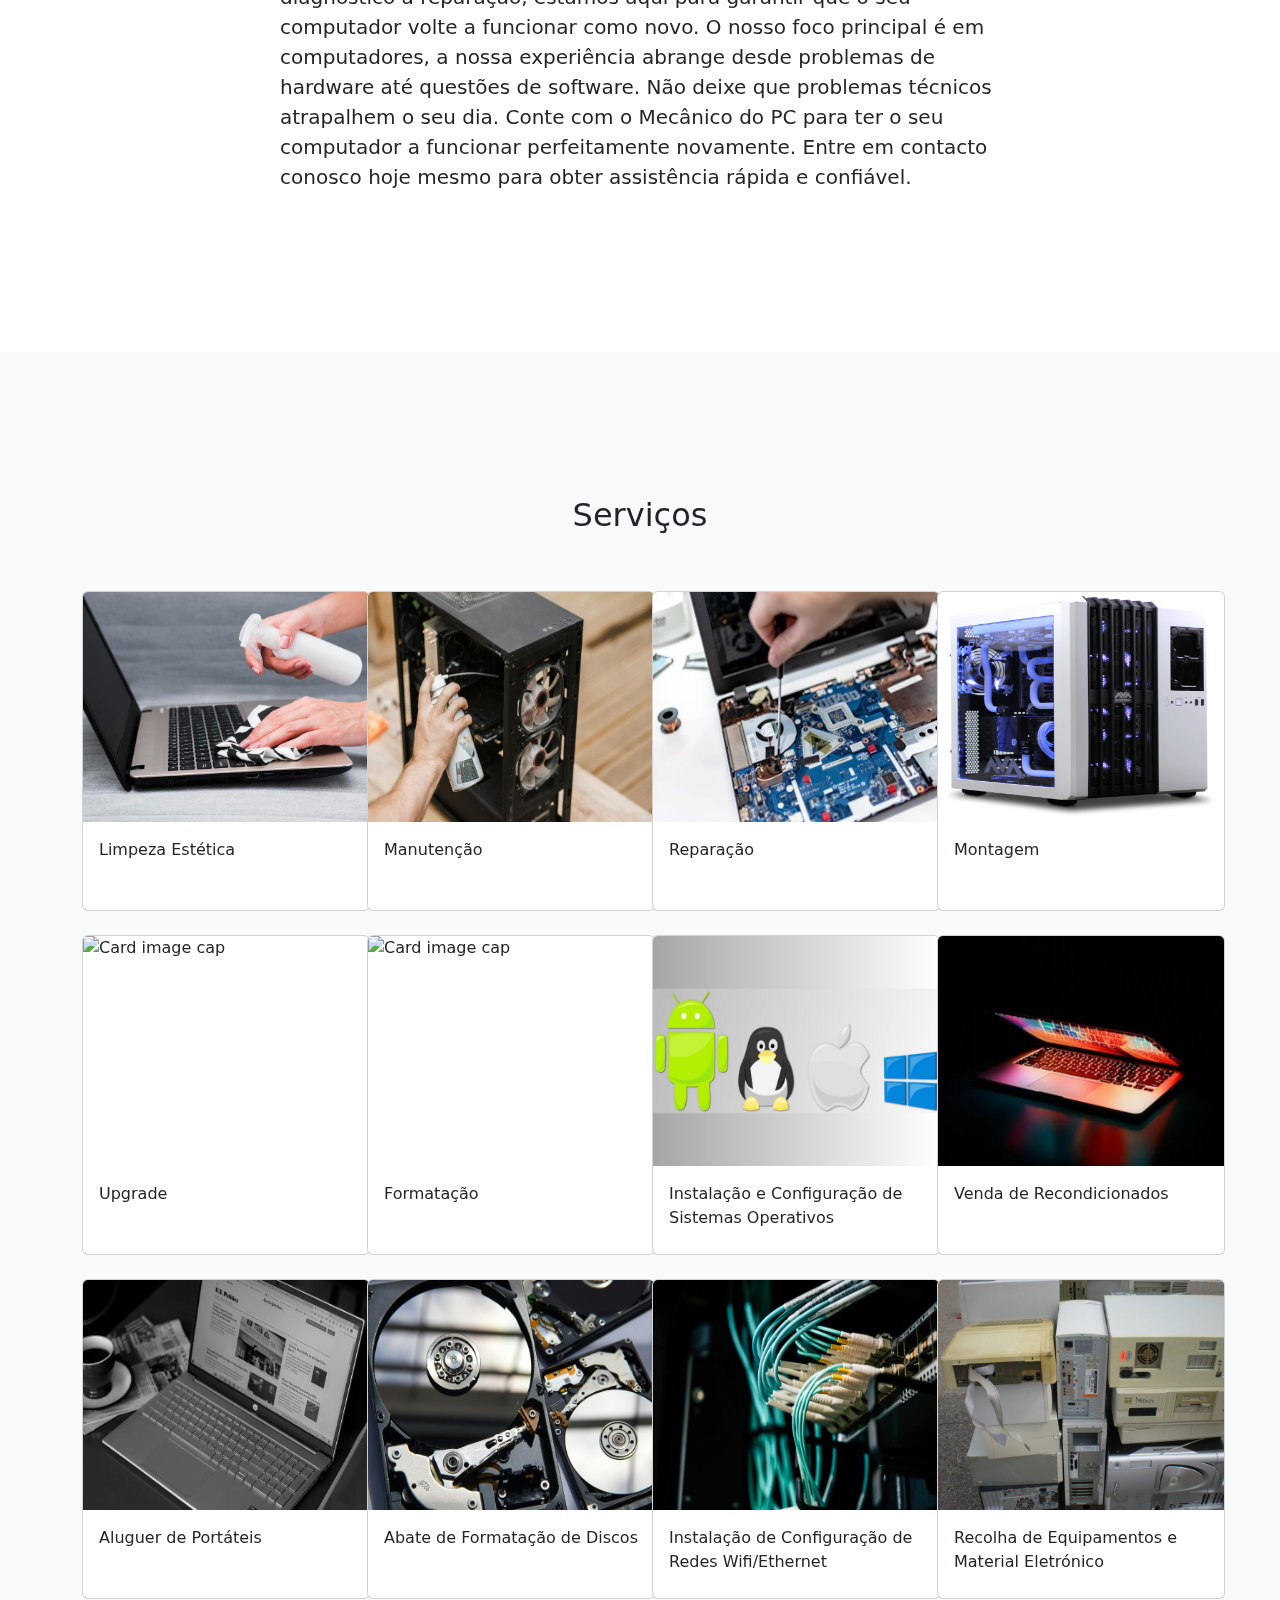
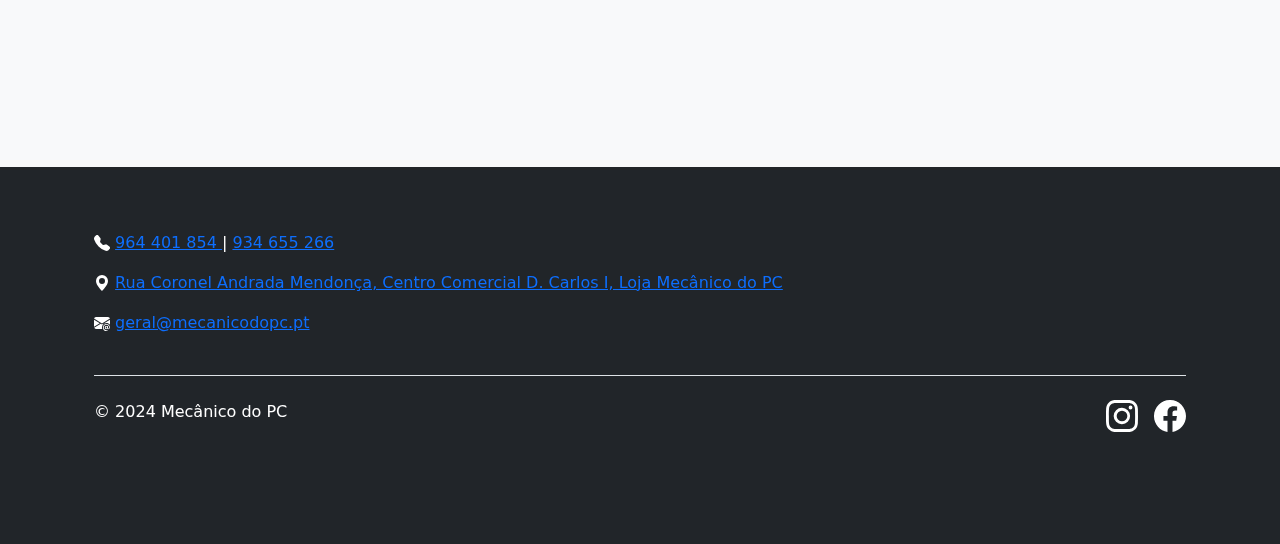
==== commit 68a2440f: "commit" ====
--- a/MecanicoPC - WebPage/index.html
+++ b/MecanicoPC - WebPage/index.html
@@ -1,22 +1,25 @@
 <!DOCTYPE html>
 <html lang="en">
-
 <head>
-    <meta charset="utf-8" />
+    <meta charset="utf-8"/>
     <meta name="viewport" content="width=device-width, initial-scale=1, shrink-to-fit=no" />
     <meta name="description" content="" />
     <meta name="author" content="" />
     <title>Mecânico do PC</title>
-    <link rel="icon" type="image/x-icon" href="assets/Logo.png" />
+    <link rel="icon" type="image/x-icon" href="assets/icon-removebg-preview.png" />
     <!-- Core theme CSS (includes Bootstrap)-->
     <link href="css/styles.css" rel="stylesheet" />
+    <!-- archive font -->
+    <link href="https://fonts.googleapis.com/css2?family=Archive&display=swap" rel="stylesheet">
 </head>
-
 <body id="page-top">
     <!-- Navigation-->
     <nav class="navbar navbar-expand-lg navbar-dark  fixed-top" style="background-color: #202737;">
         <div class="container px-4">
-            <a class="navbar-brand" href="index.html">Mecânico do PC</a>
+            <a class="navbar-brand" href="index.html">
+                <img src="assets/mpc-white.png" alt="" width="10%"> 
+                <p style="font-family: 'Archive', sans-serif; font-weight: bold;"> Mecânico do PC</p>
+            </a>
             <button class="navbar-toggler" type="button" data-bs-toggle="collapse" data-bs-target="#navbarResponsive"
                 aria-controls="navbarResponsive" aria-expanded="false" aria-label="Toggle navigation"><span
                     class="navbar-toggler-icon"></span></button>
@@ -29,27 +32,29 @@
             </div>
         </div>
     </nav>
+    
     <!-- Header with carousel in background -->
     <header style="position: relative;">
+        <div class="carousel-container">
         <!-- Carrossel -->
         <div id="carouselExampleControls" class="carousel slide" data-bs-ride="carousel"
             style="position: absolute; top: 0; left: 0; right: 0; bottom: 0; z-index: -1;">
             <div class="carousel-inner">
                 <div class="carousel-item active">
-                    <img src="assets/1.jpg" class="d-block w-100" alt="...">
+                    <img src="assets/1.jpg" class="d-block" style="width: 100%;"alt="...">
                 </div>
                 <div class="carousel-item">
-                    <img src="assets/2.jpeg" class="d-block w-100" alt="...">
+                    <img src="assets/2.jpeg" class="d-block" style="width: 100%;"alt="...">
                 </div>
                 <div class="carousel-item">
-                    <img src="assets/3.png" class="d-block w-100" alt="...">
-                </div>
-            </div>
-        </div>
-
+                    <img src="assets/3.png" class="d-block" style="width: 100%;" alt="...">
+                </div>
+            </div>
+        </div>
+    
         <!-- Conteúdo sobre o carrossel -->
         <div class="container px-4 text-center">
-            <img src="assets/Logo.png" class="rounded-circle" width="25%" alt="">
+            <img src="assets/Logo.png" class="rounded-circle" width="25%" alt="">
             <br><br><br>
             <div class="card mx-auto" style="width: 70%;">
                 <div class="card-body">
@@ -59,12 +64,9 @@
                 </div>
             </div>
         </div>
+    </div>
     </header>
 
-    <br><br>
-    <br><br>
-    <br><br>
-    <br><br>
     <section>
         <div class="container px-4">
             <div class="row gx-4 justify-content-center">
@@ -146,7 +148,7 @@
                 </div>
                 <div class="col-md-3 mb-4">
                     <div class="card" style="width: 18rem; height: 20rem;">
-                        <img class="card-img-top" src="assets/sistemas_operativos.jpg" alt="Card image cap" style="width: 286px; height: 230px;">
+                        <img class="card-img-top" src="assets/sistemas_operativos2.png" alt="Card image cap" style="width: 286px; height: 230px;">
                         <div class="card-body">
                             <p class="card-text">Instalação e Configuração de Sistemas Operativos</p>
                         </div>
@@ -194,7 +196,7 @@
                 </div>
             </div>
         </div>
-        
+
     </section>
 
     <!-- Footer-->
@@ -220,9 +222,9 @@
                                 <path
                                     d="M8 16s6-5.686 6-10A6 6 0 0 0 2 6c0 4.314 6 10 6 10m0-7a3 3 0 1 1 0-6 3 3 0 0 1 0 6" />
                             </svg>
-                            <a href="https://www.google.com/maps/place/Expoeste/@39.412423,-9.144505,16z/data=!4m6!3m5!1s0xd18b3aa43da40f9:0xcb34d7ec82a744e7!8m2!3d39.4124233!4d-9.144505!16s%2Fg%2F11bwk0prp2?hl=pt-PT&entry=ttu"
+                            <a href="https://maps.app.goo.gl/5kifMfv2v5jyuc5S7"
                                 target="_blank">
-                                R. Infante Dom Henrique 2, 2500-918, Caldas da Rainha
+                                Rua Coronel Andrada Mendonça, Centro Comercial D. Carlos I, Loja Mecânico do PC
                             </a>
                         </p>
                         <p>
@@ -233,15 +235,14 @@
                                 <path
                                     d="M15.834 12.244c0 1.168-.577 2.025-1.587 2.025-.503 0-1.002-.228-1.12-.648h-.043c-.118.416-.543.643-1.015.643-.77 0-1.259-.542-1.259-1.434v-.529c0-.844.481-1.4 1.26-1.4.585 0 .87.333.953.63h.03v-.568h.905v2.19c0 .272.18.42.411.42.315 0 .639-.415.639-1.39v-.118c0-1.277-.95-2.326-2.484-2.326h-.04c-1.582 0-2.64 1.067-2.64 2.724v.157c0 1.867 1.237 2.654 2.57 2.654h.045c.507 0 .935-.07 1.18-.18v.731c-.219.1-.643.175-1.237.175h-.044C10.438 16 9 14.82 9 12.646v-.214C9 10.36 10.421 9 12.485 9h.035c2.12 0 3.314 1.43 3.314 3.034zm-4.04.21v.227c0 .586.227.8.581.8.31 0 .564-.17.564-.743v-.367c0-.516-.275-.708-.572-.708-.346 0-.573.245-.573.791" />
                             </svg>
-                            <a href="mailto:mecanicodopc@gmail.com">
-                                mecanicosdopc@gmail.com
+                            <a href="mailto:geral@mecanicodopc.pt">
+                                geral@mecanicodopc.pt
                             </a>
                         </p>
                         </p>
                     </div>
                 </div>
             </div>
-
             <div class="d-flex flex-column flex-sm-row justify-content-between py-4 my-4 border-top">
                 <p>© 2024 Mecânico do PC</p>
                 <ul class="list-unstyled d-flex">
@@ -272,8 +273,6 @@
         </div>
     </footer>
 
-
-
     <!-- Bootstrap core JS-->
     <script src="https://cdn.jsdelivr.net/npm/bootstrap@5.2.3/dist/js/bootstrap.bundle.min.js"></script>
     <!-- Core theme JS-->
@@ -294,7 +293,5 @@
         });
     </script>
 
-
 </body>
-
 </html>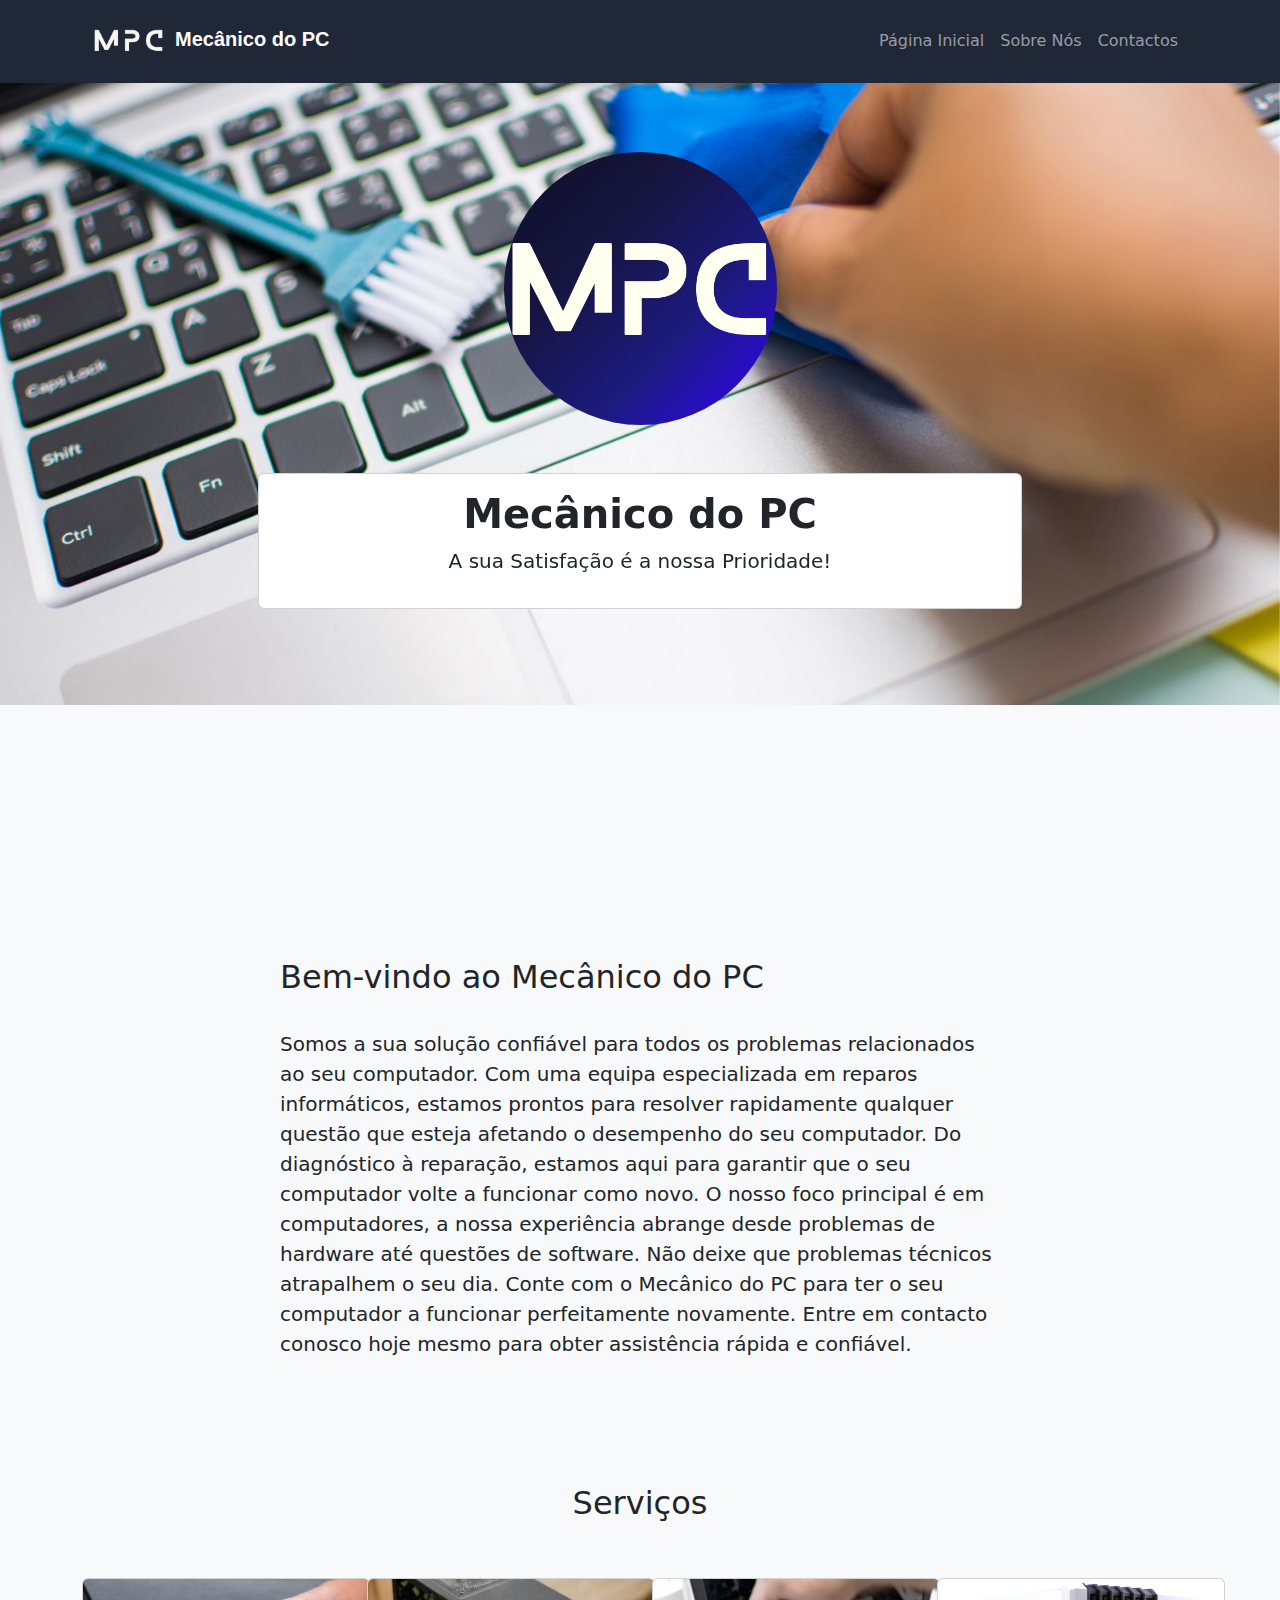
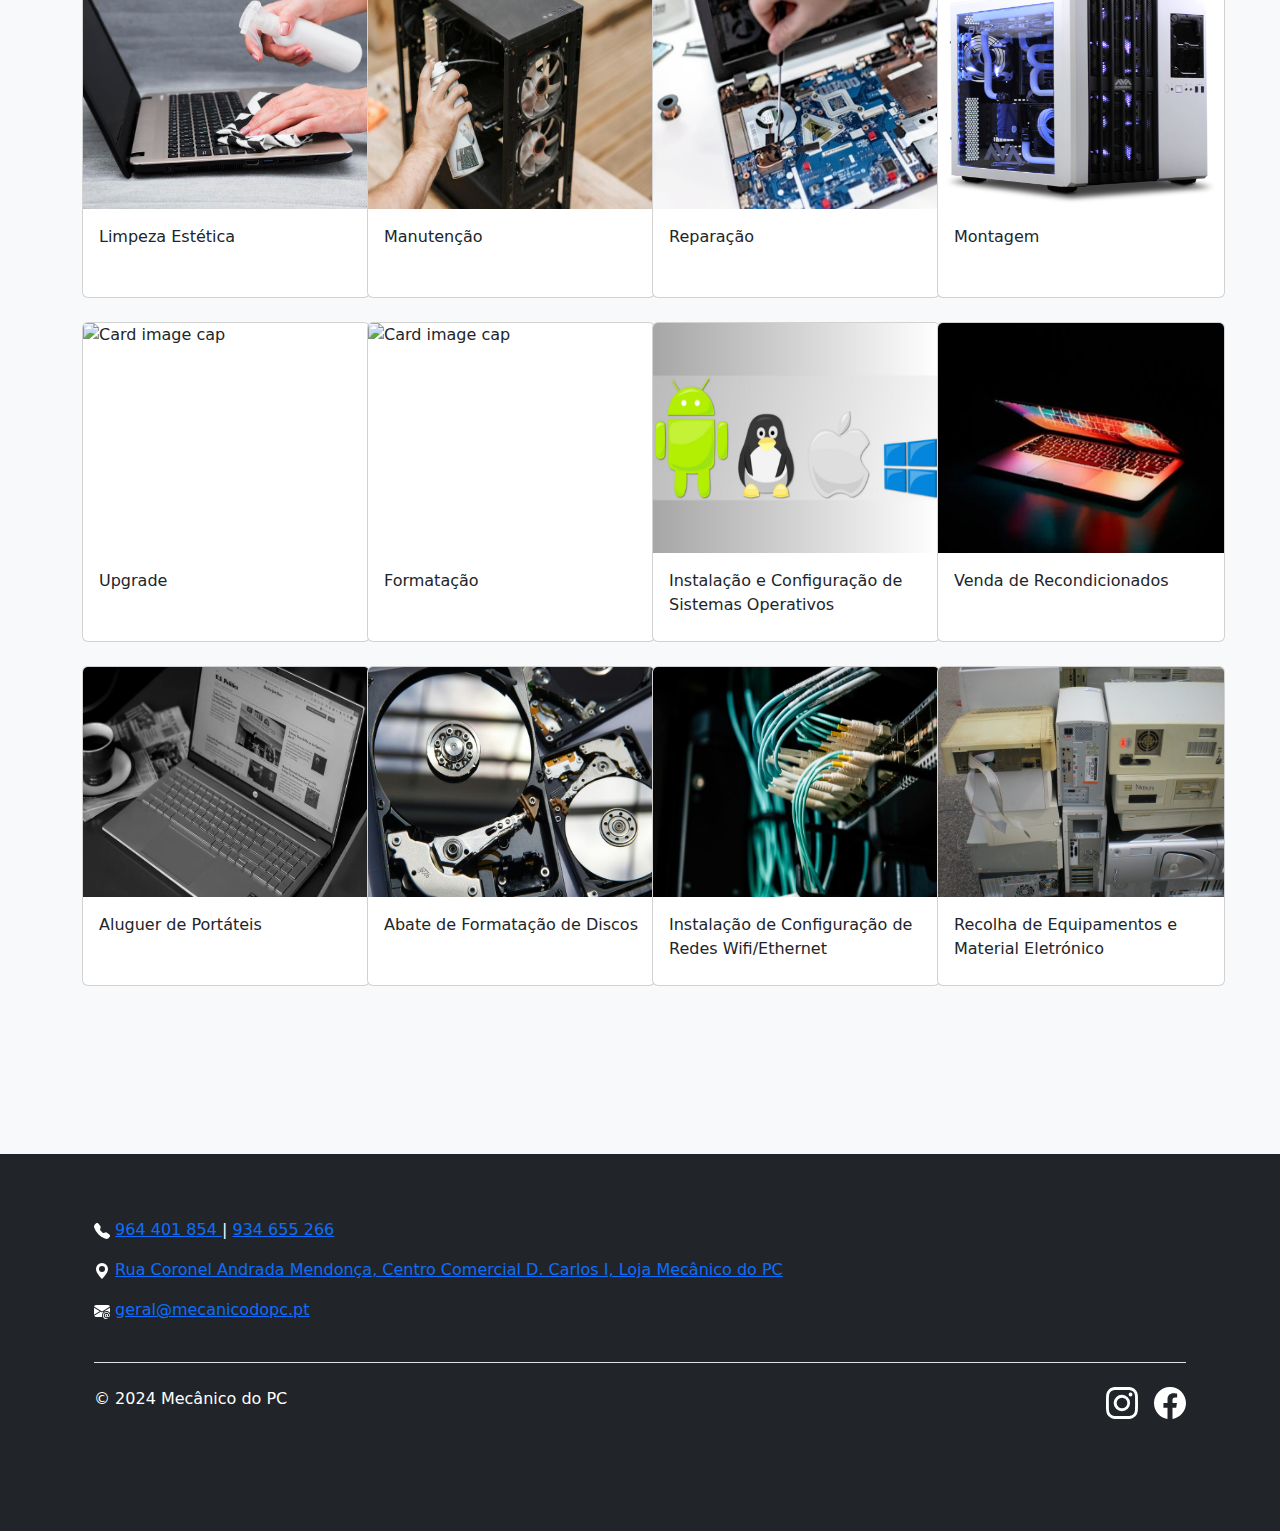
==== commit 7536fcc8: "Commit" ====
--- a/MecanicoPC - WebPage/index.html
+++ b/MecanicoPC - WebPage/index.html
@@ -16,9 +16,11 @@
     <!-- Navigation-->
     <nav class="navbar navbar-expand-lg navbar-dark  fixed-top" style="background-color: #202737;">
         <div class="container px-4">
-            <a class="navbar-brand" href="index.html">
-                <img src="assets/mpc-white.png" alt="" width="10%"> 
-                <p style="font-family: 'Archive', sans-serif; font-weight: bold;"> Mecânico do PC</p>
+            <a class="navbar-brand" href="index.html" style="width: 65%;">
+                <div class="d-flex align-items-center">
+                    <img src="assets/mpc-white.png" width="10%" style="margin-right: 10px;"> 
+                    <p style="font-family: 'Archive', sans-serif; font-weight: bold; margin-top: 1.5%;">Mecânico do PC</p>
+                </div>
             </a>
             <button class="navbar-toggler" type="button" data-bs-toggle="collapse" data-bs-target="#navbarResponsive"
                 aria-controls="navbarResponsive" aria-expanded="false" aria-label="Toggle navigation"><span
@@ -35,7 +37,6 @@
     
     <!-- Header with carousel in background -->
     <header style="position: relative;">
-        <div class="carousel-container">
         <!-- Carrossel -->
         <div id="carouselExampleControls" class="carousel slide" data-bs-ride="carousel"
             style="position: absolute; top: 0; left: 0; right: 0; bottom: 0; z-index: -1;">
@@ -64,36 +65,33 @@
                 </div>
             </div>
         </div>
-    </div>
     </header>
-
-    <section>
-        <div class="container px-4">
-            <div class="row gx-4 justify-content-center">
-                <div class="col-lg-8">
-                    <h2>Bem-vindo ao Mecânico do PC</h2>
-                    <br>
-                    <p class="lead">Somos a sua solução confiável para todos os problemas relacionados ao seu
-                        computador. Com uma equipa especializada em reparos informáticos, estamos prontos para resolver
-                        rapidamente qualquer questão que esteja afetando o desempenho do seu computador.
-
-                        Do diagnóstico à reparação, estamos aqui para garantir que o seu computador volte a funcionar
-                        como
-                        novo. O nosso foco principal é em computadores, a nossa experiência abrange desde problemas de
-                        hardware até
-                        questões de software.
-
-                        Não deixe que problemas técnicos atrapalhem o seu dia. Conte com o Mecânico do PC para ter o seu
-                        computador a funcionar perfeitamente novamente. Entre em contacto conosco hoje mesmo para obter
-                        assistência rápida e confiável.</p>
-
-                </div>
-            </div>
-        </div>
-    </section>
 
     <!-- Services section-->
     <section class="bg-light">
+        <div class="container px-4">
+        <div class="row gx-4 justify-content-center" style="padding-bottom: 10%; padding-top: 10%;">
+            <div class="col-lg-8">
+                <h2>Bem-vindo ao Mecânico do PC</h2>
+                <br>
+                <p class="lead">Somos a sua solução confiável para todos os problemas relacionados ao seu
+                    computador. Com uma equipa especializada em reparos informáticos, estamos prontos para resolver
+                    rapidamente qualquer questão que esteja afetando o desempenho do seu computador.
+
+                    Do diagnóstico à reparação, estamos aqui para garantir que o seu computador volte a funcionar
+                    como
+                    novo. O nosso foco principal é em computadores, a nossa experiência abrange desde problemas de
+                    hardware até
+                    questões de software.
+
+                    Não deixe que problemas técnicos atrapalhem o seu dia. Conte com o Mecânico do PC para ter o seu
+                    computador a funcionar perfeitamente novamente. Entre em contacto conosco hoje mesmo para obter
+                    assistência rápida e confiável.</p>
+
+            </div>
+        </div>
+        </div>
+
         <h2 class="text-center">Serviços</h2>
         <br><br>
         <div class="container">
